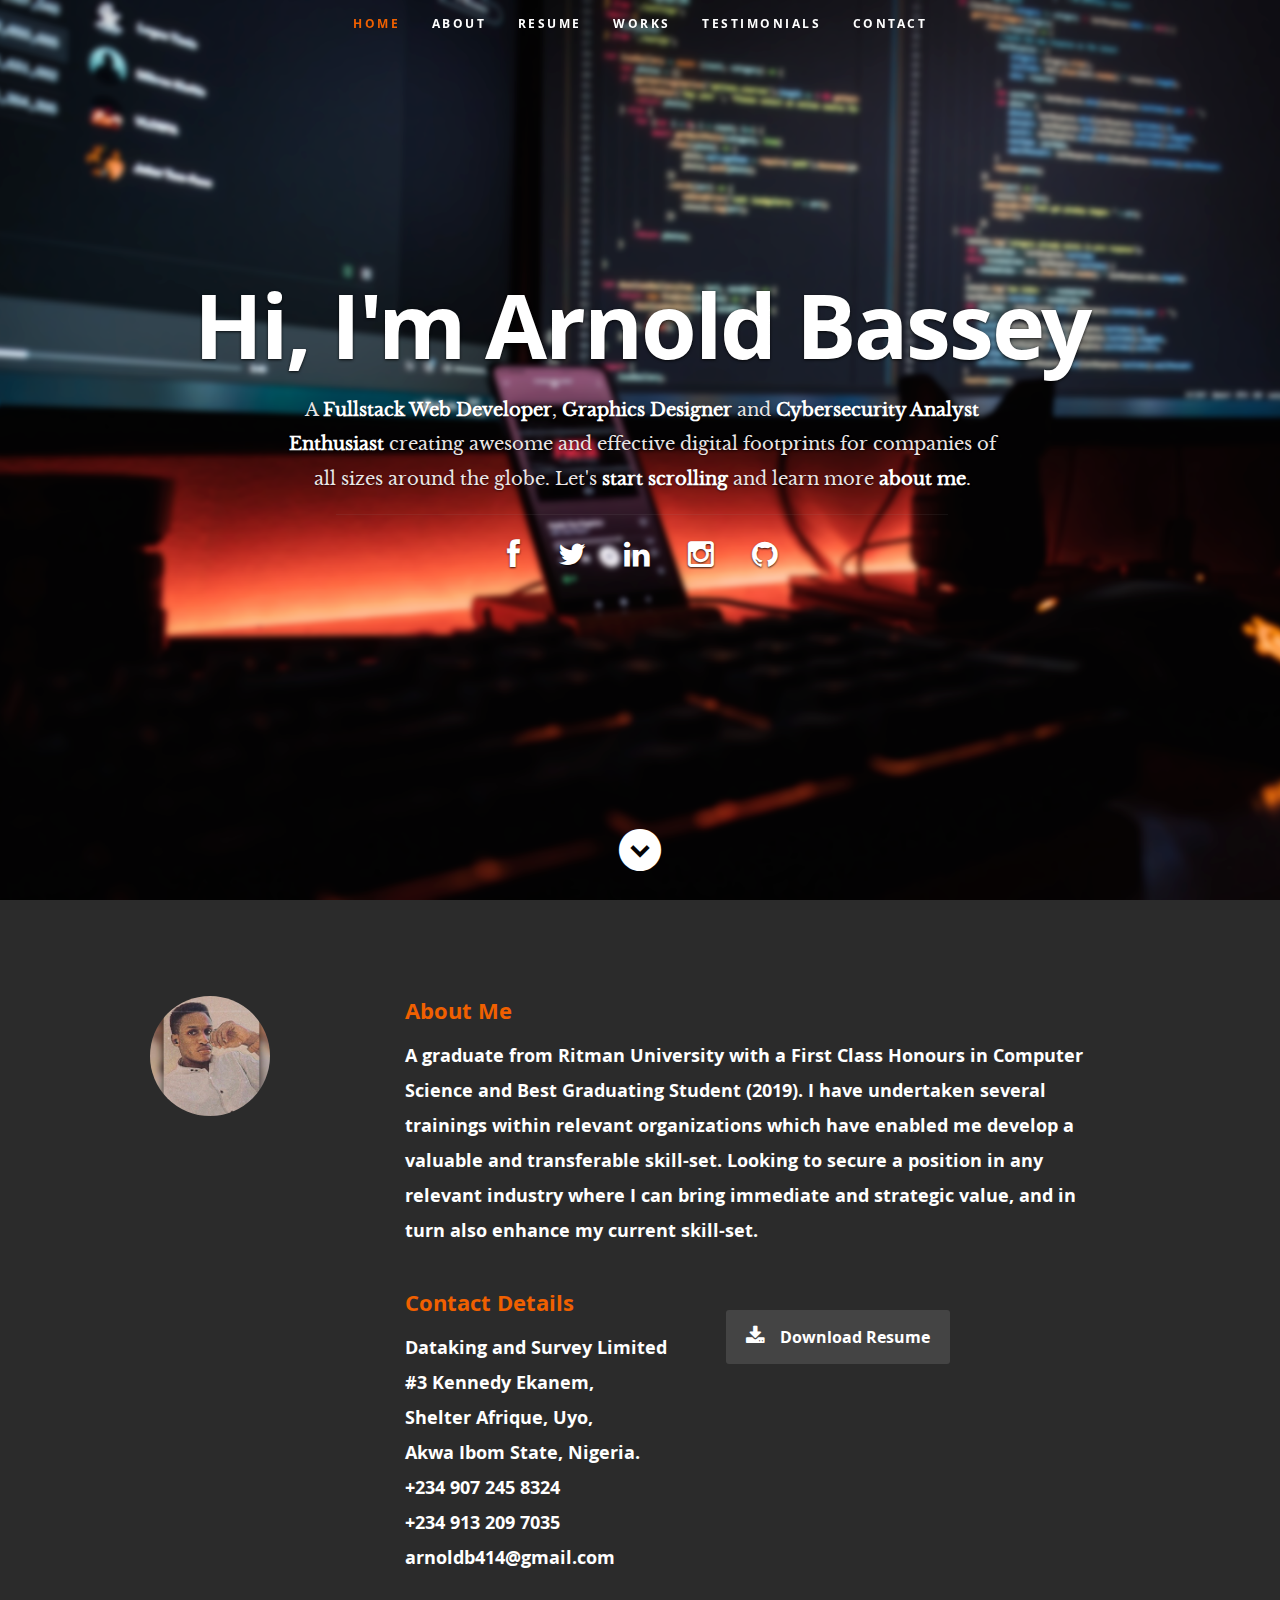
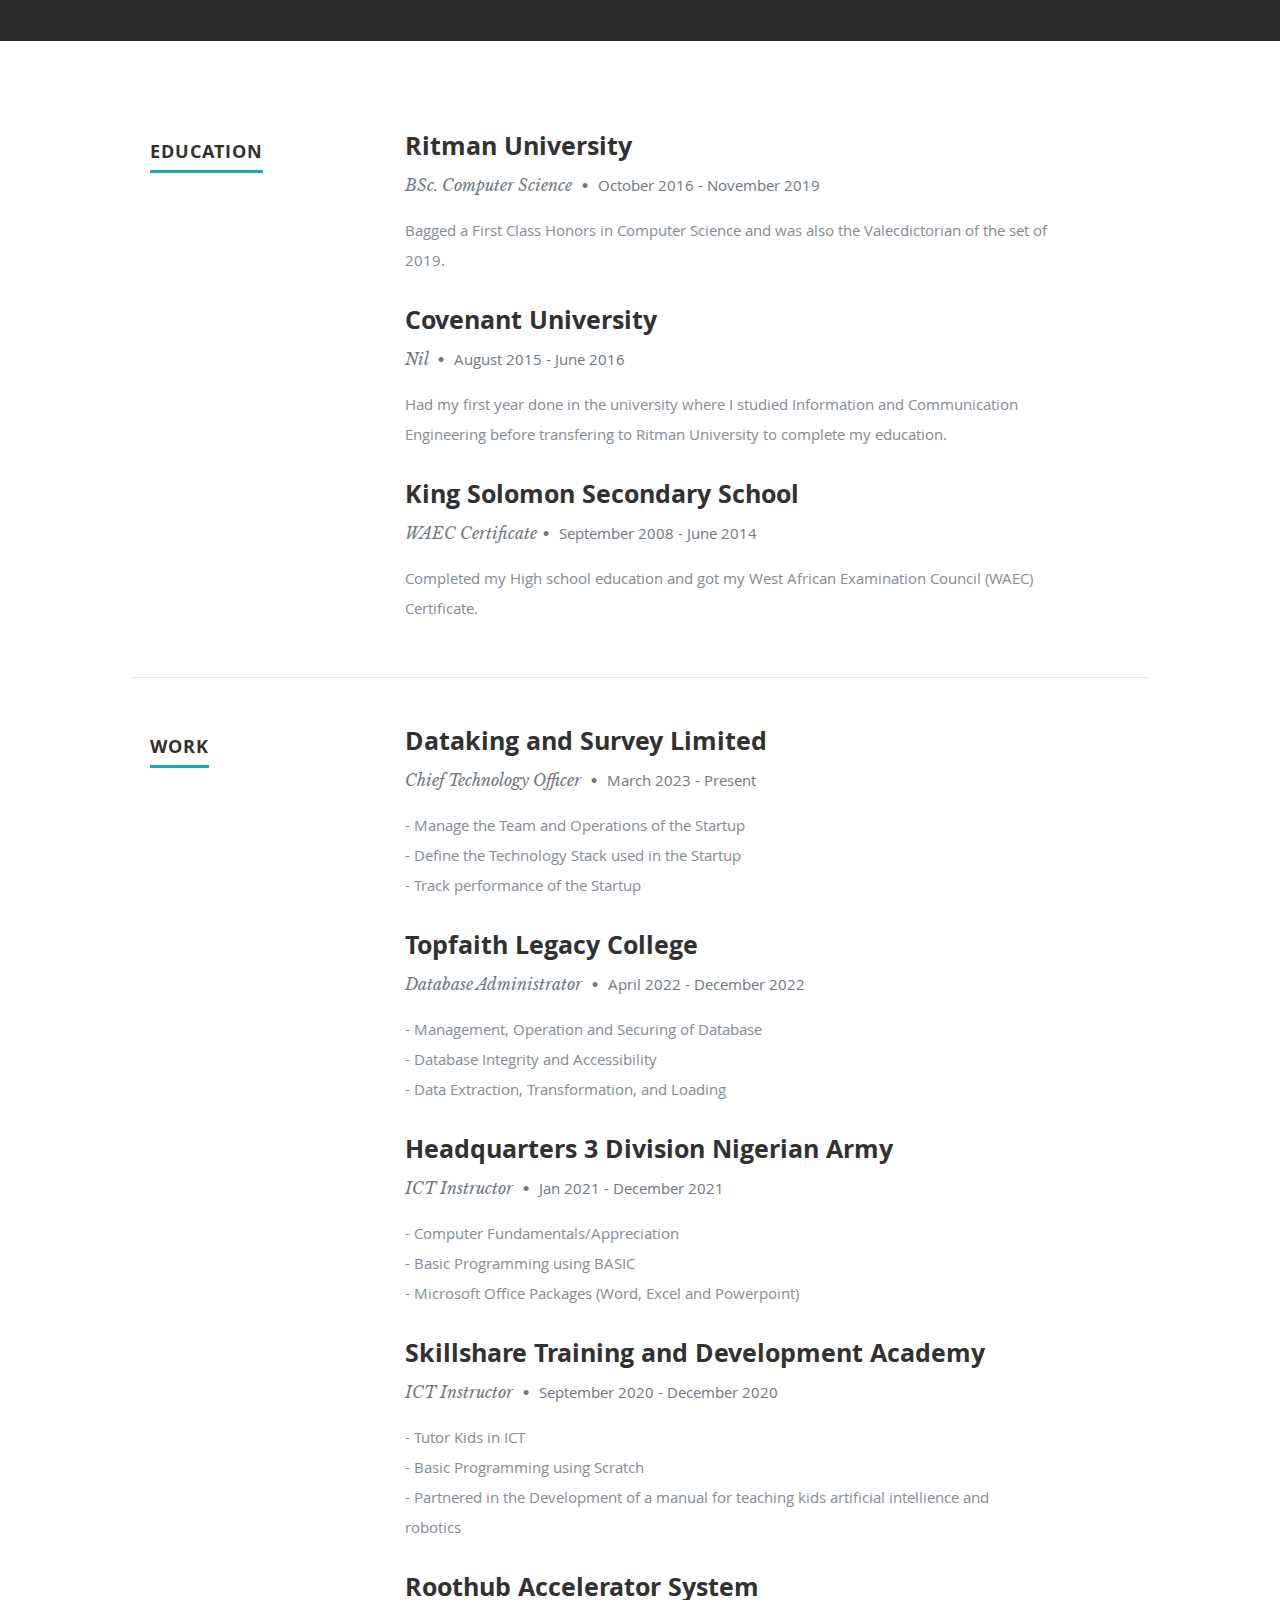
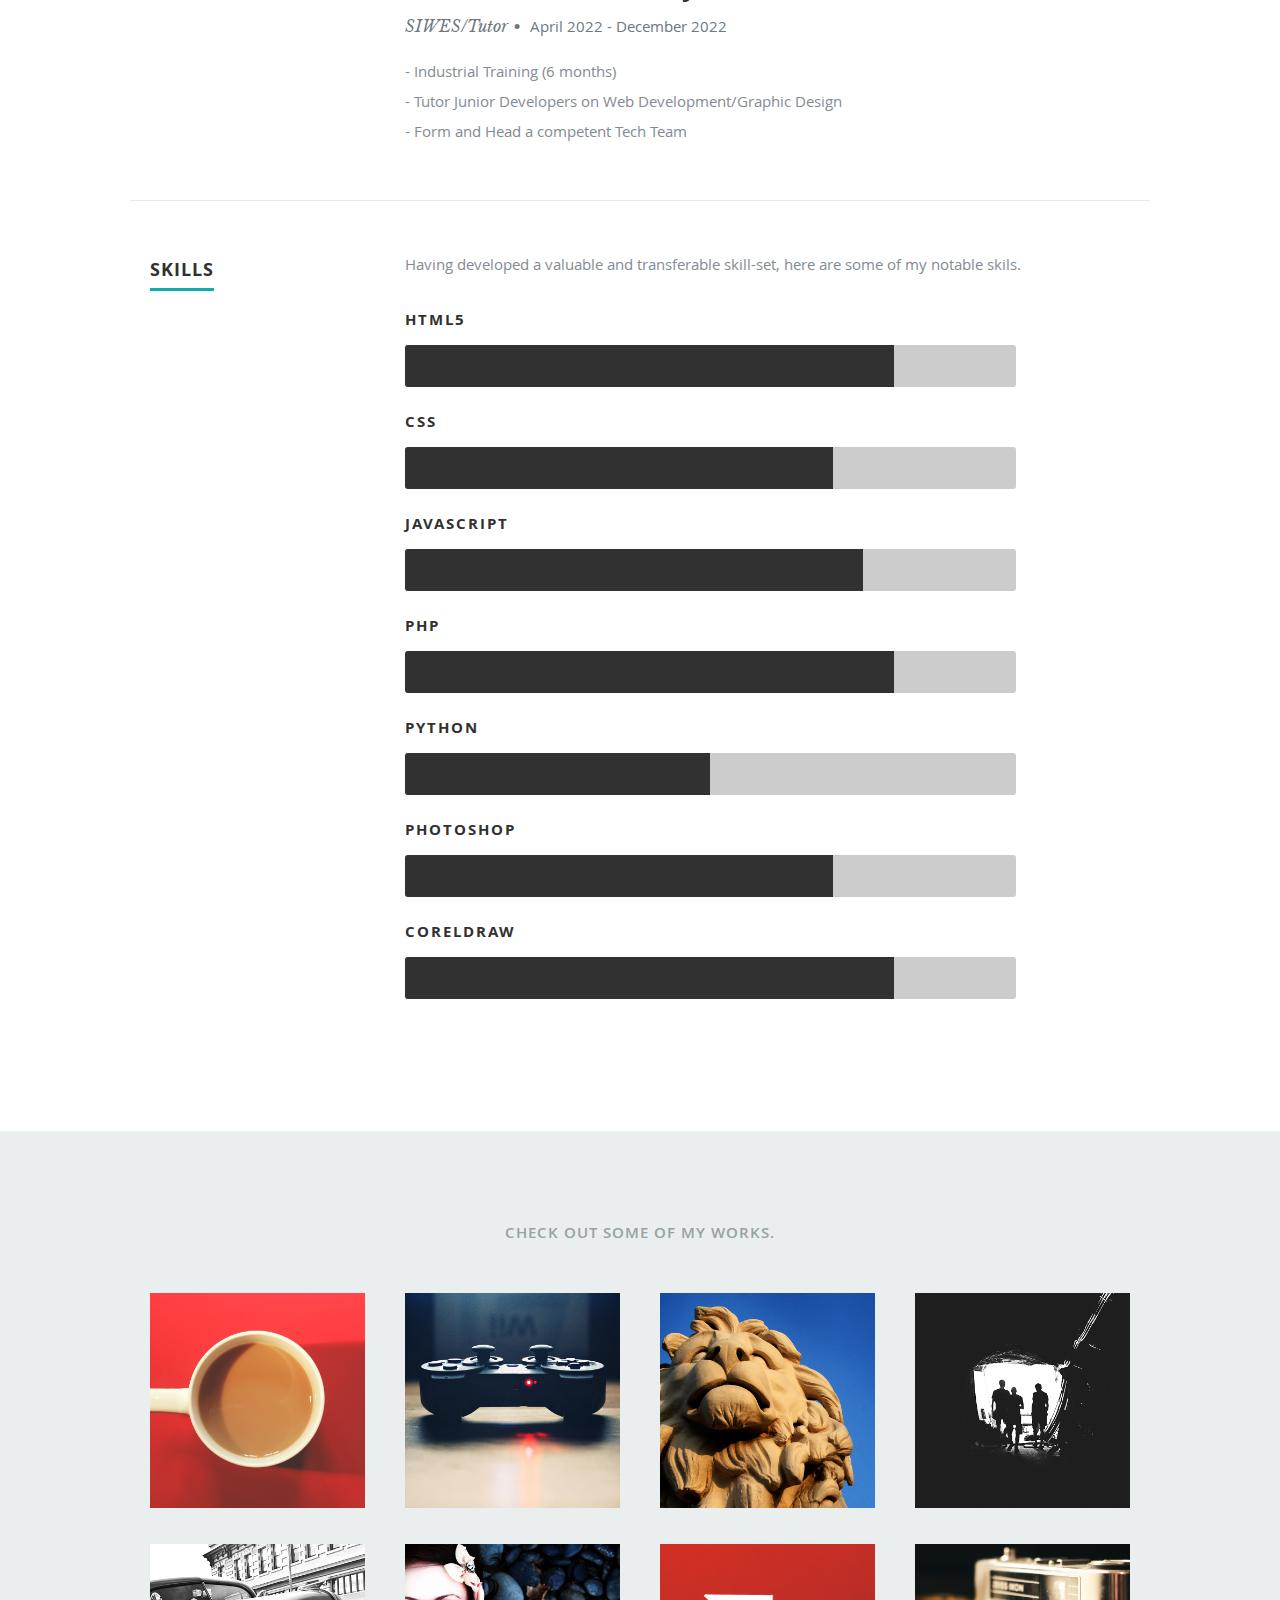
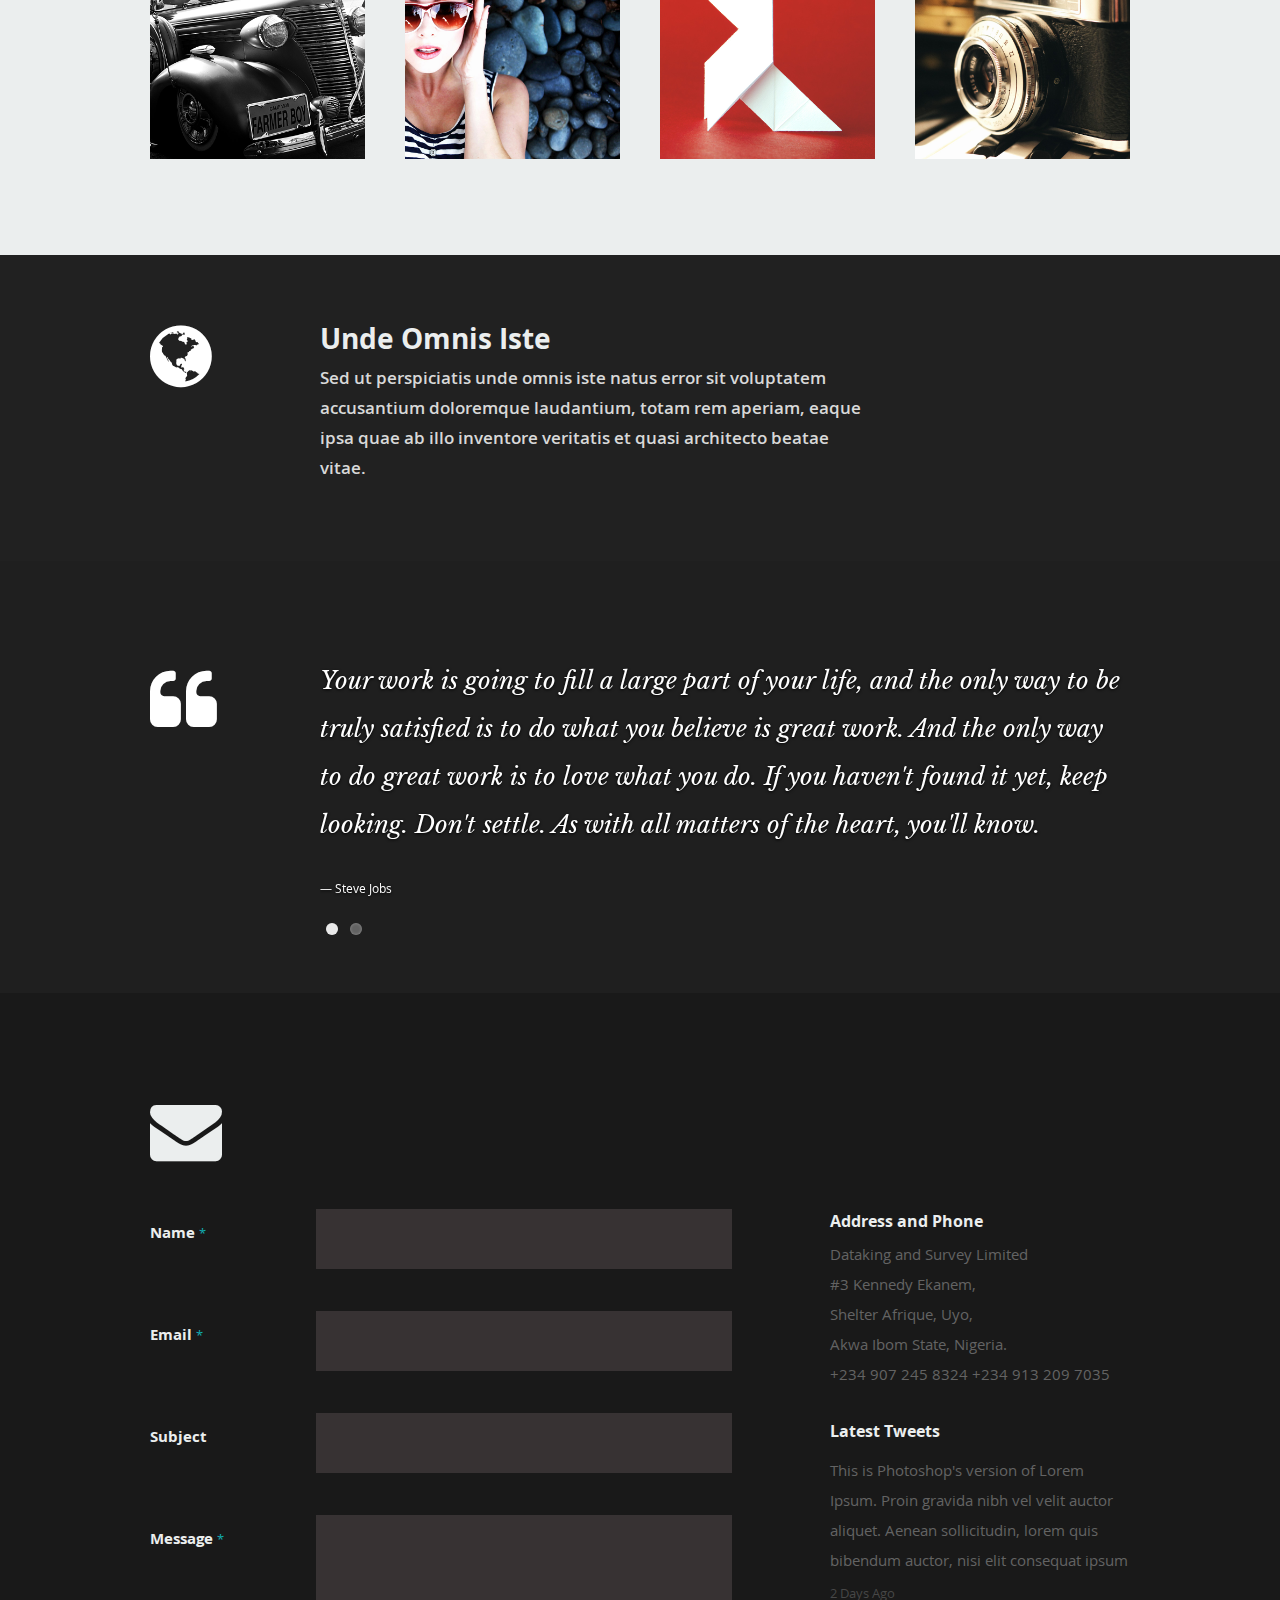
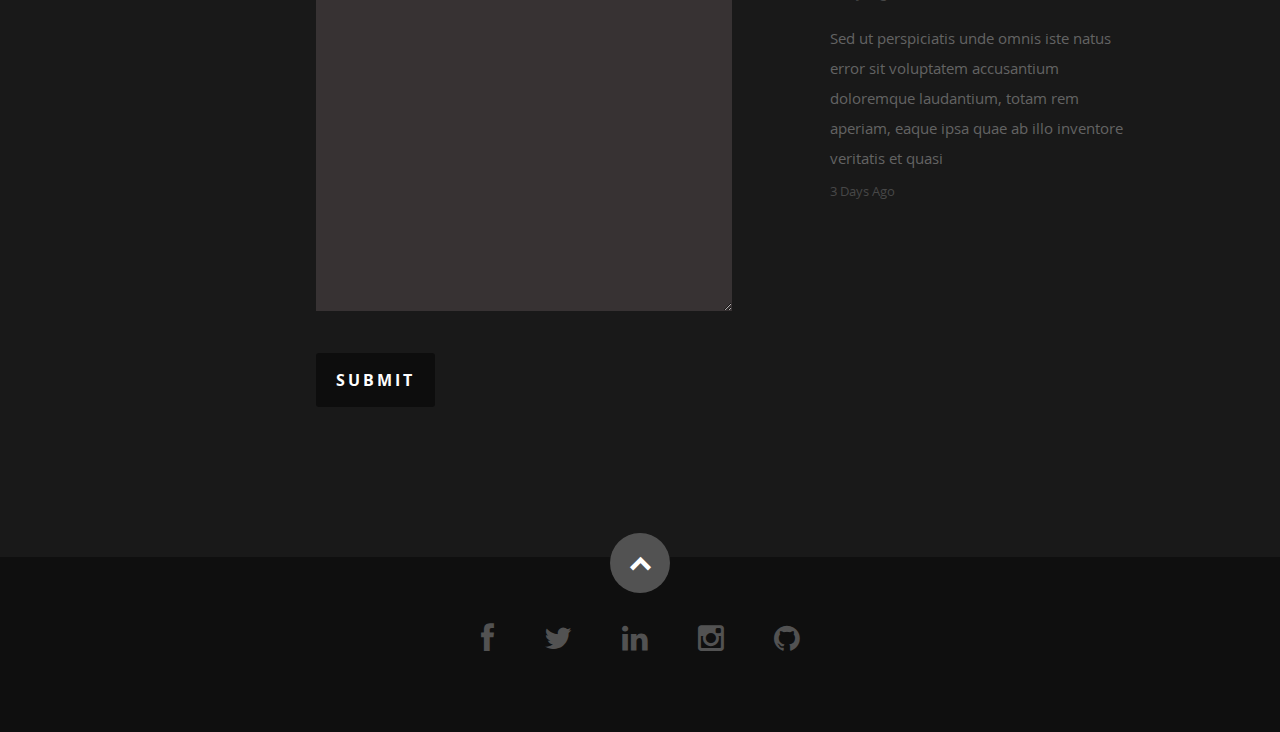
==== index.html @ c5c31f39 "Add files via upload" ====
<!DOCTYPE html>
<!--[if lt IE 8 ]><html class="no-js ie ie7" lang="en"> <![endif]-->
<!--[if IE 8 ]><html class="no-js ie ie8" lang="en"> <![endif]-->
<!--[if (gte IE 8)|!(IE)]><!--><html class="no-js" lang="en"> <!--<![endif]-->
<head>

   <!--- Basic Page Needs
   ================================================== -->
   <meta charset="utf-8">
	<title>Arnold Bassey</title>
	<meta name="description" content="">
	<meta name="author" content="">

   <!-- Mobile Specific Metas
   ================================================== -->
	<meta name="viewport" content="width=device-width, initial-scale=1, maximum-scale=1">

	<!-- CSS
    ================================================== -->
   <link rel="stylesheet" href="css/default.css">
	<link rel="stylesheet" href="css/layout.css">
   <link rel="stylesheet" href="css/media-queries.css">
   <link rel="stylesheet" href="css/magnific-popup.css">

   <!-- Script
   ================================================== -->
	<script src="js/modernizr.js"></script>

   <!-- Favicons
	================================================== -->
	<link rel="shortcut icon" href="favicon.png" >

</head>

<body>

   <!-- Header
   ================================================== -->
   <header id="home">

      <nav id="nav-wrap">

         <a class="mobile-btn" href="#nav-wrap" title="Show navigation">Show navigation</a>
	      <a class="mobile-btn" href="#" title="Hide navigation">Hide navigation</a>

         <ul id="nav" class="nav">
            <li class="current"><a class="smoothscroll" href="#home">Home</a></li>
            <li><a class="smoothscroll" href="#about">About</a></li>
	         <li><a class="smoothscroll" href="#resume">Resume</a></li>
            <li><a class="smoothscroll" href="#portfolio">Works</a></li>
            <li><a class="smoothscroll" href="#testimonials">Testimonials</a></li>
            <li><a class="smoothscroll" href="#contact">Contact</a></li>
         </ul> <!-- end #nav -->

      </nav> <!-- end #nav-wrap -->

      <div class="row banner">
         <div class="banner-text">
            <h1 class="responsive-headline">Hi, I'm Arnold Bassey</h1>
            <h2>A  <span> Fullstack Web Developer</span>, <span>Graphics Designer</span> and <span>Cybersecurity Analyst Enthusiast</span> creating awesome and
            effective digital footprints for companies of all sizes around the globe. Let's <a class="smoothscroll" href="#about">start scrolling</a>
            and learn more <a class="smoothscroll" href="#about">about me</a>.</h2>
            <hr />
            <ul class="social">
               <li><a href="https://www.facebook.com/arnoldbassey"><i class="fa fa-facebook"></i></a></li>
               <li><a href="https://www.twitter.com/arnoldbassey1"><i class="fa fa-twitter"></i></a></li>
               <li><a href="https://www.linkedin.com/in/arnold-bassey-2775b8252"><i class="fa fa-linkedin"></i></a></li>
               <li><a href="https://www.instagram.com/arnoldbassey"><i class="fa fa-instagram"></i></a></li>
               <li><a href="https://www.github.com/arnoldbassey"><i class="fa fa-github"></i></a></li>
            </ul>
         </div>
      </div>

      <p class="scrolldown">
         <a class="smoothscroll" href="#about"><i class="icon-down-circle"></i></a>
      </p>

   </header> <!-- Header End -->


   <!-- About Section
   ================================================== -->
   <section id="about">

      <div class="row">

         <div class="three columns">

            <img class="profile-pic"  src="images/me.jpg" alt="" />

         </div>

         <div class="nine columns main-col">

            <h2>About Me</h2>

            <h5>A graduate from Ritman University with a First Class Honours in Computer Science and Best Graduating Student (2019). 
               I have undertaken several trainings within relevant organizations which have enabled me develop a 
               valuable and transferable skill-set. Looking to secure a position in any relevant industry where 
               I can bring immediate and strategic value, and in turn also enhance my current skill-set.
            </h5>

            <div class="row">

               <div class="columns contact-details">

                  <h2 class="cd">Contact Details</h2>
                  <h5 class="address">
						   <span>Dataking and Survey Limited</span><br>
						   <span>#3 Kennedy Ekanem,<br>
                        Shelter Afrique, Uyo,<br>
                        Akwa Ibom State, Nigeria.
                     </span><br>
						   <span>+234 907 245 8324</span><br>
                     <span>+234 913 209 7035</span><br>
                     <span>arnoldb414@gmail.com</span>
					   </h5>

               </div>

               <div class="columns download">
                  <p>
                     <a href="inc/Bassey, Arnold Victor CV.docx" class="button"><i class="fa fa-download"></i>Download Resume</a>
                  </p>
               </div>

            </div> <!-- end row -->

         </div> <!-- end .main-col -->

      </div>

   </section> <!-- About Section End-->


   <!-- Resume Section
   ================================================== -->
   <section id="resume">

      <!-- Education
      ----------------------------------------------- -->
      <div class="row education">

         <div class="three columns header-col">
            <h1><span>Education</span></h1>
         </div>

         <div class="nine columns main-col">

            <div class="row item">

               <div class="twelve columns">

                  <h3>Ritman University</h3>
                  <p class="info">BSc. Computer Science <span>&bull;</span> <em class="date">October 2016 - November 2019</em></p>

                  <p>
                  Bagged a First Class Honors in Computer Science and was also the Valecdictorian of the set of 2019.
                  </p>

               </div>

            </div> <!-- item end -->

            <div class="row item">

               <div class="twelve columns">

                  <h3>Covenant University</h3>
                  <p class="info">Nil <span>&bull;</span> <em class="date">August 2015 - June 2016</em></p>

                  <p>
                  Had my first year done in the university where I studied Information and Communication Engineering before transfering to Ritman University to complete my education.
                  </p>

               </div>

            </div> <!-- item end -->

            <div class="row item">

               <div class="twelve columns">

                  <h3>King Solomon Secondary School</h3>
                  <p class="info">WAEC Certificate<span>&bull;</span> <em class="date">September 2008 - June 2014</em></p>

                  <p>
                  Completed my High school education and got my West African Examination Council (WAEC) Certificate.
                  </p>

               </div>

            </div> <!-- item end -->

         </div> <!-- main-col end -->

      </div> <!-- End Education -->


      <!-- Work
      ----------------------------------------------- -->
      <div class="row work">

         <div class="three columns header-col">
            <h1><span>Work</span></h1>
         </div>

         <div class="nine columns main-col">

            <div class="row item">

               <div class="twelve columns">

                  <h3>Dataking and Survey Limited</h3>
                  <p class="info">Chief Technology Officer <span>&bull;</span> <em class="date">March 2023 - Present</em></p>

                  <p>
                  - Manage the Team and Operations of the Startup <br>
                  - Define the Technology Stack used in the Startup <br>
                  - Track performance of the Startup 
                  </p>

               </div>

            </div> <!-- item end -->

            <div class="row item">

               <div class="twelve columns">

                  <h3>Topfaith Legacy College</h3>
                  <p class="info">Database Administrator <span>&bull;</span> <em class="date">April 2022 - December 2022</em></p>

                  <p>
                  - Management, Operation and Securing of Database <br>
                  - Database Integrity and Accessibility <br>
                  - Data Extraction, Transformation, and Loading
                  </p>

               </div>

            </div> <!-- item end -->

            <div class="row item">

               <div class="twelve columns">

                  <h3>Headquarters 3 Division Nigerian Army</h3>
                  <p class="info">ICT Instructor <span>&bull;</span> <em class="date">Jan 2021 - December 2021</em></p>

                  <p>
                  - Computer Fundamentals/Appreciation <br>
                  - Basic Programming using BASIC <br>
                  - Microsoft Office Packages (Word, Excel and Powerpoint)
                  </p>

               </div>

            </div> <!-- item end -->

            <div class="row item">

               <div class="twelve columns">

                  <h3>Skillshare Training and Development Academy </h3>
                  <p class="info">ICT Instructor <span>&bull;</span> <em class="date">September 2020 - December 2020</em></p>

                  <p>
                  - Tutor Kids in ICT <br>
                  - Basic Programming using Scratch  <br>
                  - Partnered in the Development of a manual for teaching kids artificial intellience and robotics
                  </p>

               </div>

            </div> <!-- item end -->

            <div class="row item">

               <div class="twelve columns">

                  <h3>Roothub Accelerator System</h3>
                  <p class="info">SIWES/Tutor<span>&bull;</span> <em class="date">April 2022 - December 2022</em></p>

                  <p>
                  - Industrial Training (6 months) <br>
                  - Tutor Junior Developers on Web Development/Graphic Design <br>
                  - Form and Head a competent Tech Team
                  </p>

               </div>

            </div> <!-- item end -->

         </div> <!-- main-col end -->

      </div> <!-- End Work -->


      <!-- Skills
      ----------------------------------------------- -->
      <div class="row skill">

         <div class="three columns header-col">
            <h1><span>Skills</span></h1>
         </div>

         <div class="nine columns main-col">

            <p>Having developed a valuable and transferable skill-set, here are some of my notable skils.
            </p>

				<div class="bars">

				   <ul class="skills">
                  <li><span class="bar-expand html5"></span><em>HTML5</em></li>
                  <li><span class="bar-expand css"></span><em>CSS</em></li>
                  <li><span class="bar-expand javascript"></span><em>Javascript</em></li>
                  <li><span class="bar-expand php"></span><em>PHP</em></li>
                  <li><span class="bar-expand python"></span><em>Python</em></li>
						<li><span class="bar-expand photoshop"></span><em>Photoshop</em></li>
                  <li><span class="bar-expand coreldraw"></span><em>Coreldraw</em></li>
					</ul>

				</div><!-- end skill-bars -->

			</div> <!-- main-col end -->

      </div> <!-- End skills -->

   </section> <!-- Resume Section End-->


   <!-- Portfolio Section
   ================================================== -->
   <section id="portfolio">

      <div class="row">

         <div class="twelve columns collapsed">

            <h1>Check Out Some of My Works.</h1>

            <!-- portfolio-wrapper -->
            <div id="portfolio-wrapper" class="bgrid-quarters s-bgrid-thirds cf">

          	   <div class="columns portfolio-item">
                  <div class="item-wrap">

                     <a href="#modal-01" title="">
                        <img alt="" src="images/portfolio/coffee.jpg">
                        <div class="overlay">
                           <div class="portfolio-item-meta">
          					      <h5>Coffee</h5>
                              <p>Illustrration</p>
          					   </div>
                        </div>
                        <div class="link-icon"><i class="icon-plus"></i></div>
                     </a>

                  </div>
          		</div> <!-- item end -->

               <div class="columns portfolio-item">
                  <div class="item-wrap">

                     <a href="#modal-02" title="">
                        <img alt="" src="images/portfolio/console.jpg">
                        <div class="overlay">
                           <div class="portfolio-item-meta">
          					      <h5>Console</h5>
                              <p>Web Development</p>
          					   </div>
                        </div>
                        <div class="link-icon"><i class="icon-plus"></i></div>
                     </a>

                  </div>
          		</div> <!-- item end -->

               <div class="columns portfolio-item">
                  <div class="item-wrap">

                     <a href="#modal-03" title="">
                        <img alt="" src="images/portfolio/judah.jpg">
                        <div class="overlay">
                           <div class="portfolio-item-meta">
          					      <h5>Judah</h5>
                              <p>Webdesign</p>
          					   </div>
                        </div>
                        <div class="link-icon"><i class="icon-plus"></i></div>
                     </a>

                  </div>
          		</div> <!-- item end -->

               <div class="columns portfolio-item">
                  <div class="item-wrap">

                     <a href="#modal-04" title="">
                        <img alt="" src="images/portfolio/into-the-light.jpg">
                        <div class="overlay">
                           <div class="portfolio-item-meta">
          					      <h5>Into The Light</h5>
                              <p>Photography</p>
          					   </div>
                        </div>
                        <div class="link-icon"><i class="icon-plus"></i></div>
                     </a>

                  </div>
          		</div> <!-- item end -->

               <div class="columns portfolio-item">
                  <div class="item-wrap">

                     <a href="#modal-05" title="">
                        <img alt="" src="images/portfolio/farmerboy.jpg">
                        <div class="overlay">
                           <div class="portfolio-item-meta">
          					      <h5>Farmer Boy</h5>
                              <p>Branding</p>
          					   </div>
                        </div>
                        <div class="link-icon"><i class="icon-plus"></i></div>
                     </a>

                  </div>
          		</div> <!-- item end -->

               <div class="columns portfolio-item">
                  <div class="item-wrap">

                     <a href="#modal-06" title="">
                        <img alt="" src="images/portfolio/girl.jpg">
                        <div class="overlay">
                           <div class="portfolio-item-meta">
          					      <h5>Girl</h5>
                              <p>Photography</p>
          					   </div>
                        </div>
                        <div class="link-icon"><i class="icon-plus"></i></div>
                     </a>

                  </div>
          		</div> <!-- item end -->

               <div class="columns portfolio-item">
                  <div class="item-wrap">

                     <a href="#modal-07" title="">
                        <img alt="" src="images/portfolio/origami.jpg">
                        <div class="overlay">
                           <div class="portfolio-item-meta">
          					      <h5>Origami</h5>
                              <p>Illustrration</p>
          					   </div>
                        </div>
                        <div class="link-icon"><i class="icon-plus"></i></div>
                     </a>

                  </div>
          		</div> <!-- item end -->

               <div class="columns portfolio-item">
                  <div class="item-wrap">

                     <a href="#modal-08" title="">
                        <img alt="" src="images/portfolio/retrocam.jpg">
                        <div class="overlay">
                           <div class="portfolio-item-meta">
          					      <h5>Retrocam</h5>
                              <p>Web Development</p>
          					   </div>
                        </div>
                        <div class="link-icon"><i class="icon-plus"></i></div>
                     </a>

                  </div>
          		</div>  <!-- item end -->

            </div> <!-- portfolio-wrapper end -->

         </div> <!-- twelve columns end -->


         <!-- Modal Popup
	      --------------------------------------------------------------- -->

         <div id="modal-01" class="popup-modal mfp-hide">

		      <img class="scale-with-grid" src="images/portfolio/modals/m-coffee.jpg" alt="" />

		      <div class="description-box">
			      <h4>Coffee Cup</h4>
			      <p>Proin gravida nibh vel velit auctor aliquet. Aenean sollicitudin, lorem quis bibendum auctor, nisi elit consequat ipsum, nec sagittis sem nibh id elit.</p>
               <span class="categories"><i class="fa fa-tag"></i>Branding, Webdesign</span>
		      </div>

            <div class="link-box">
               <a href="http://srikrishnacommunication.com/Giridesigns.html" target="_blank">Details</a>
		         <a class="popup-modal-dismiss">Close</a>
            </div>

	      </div><!-- modal-01 End -->

         <div id="modal-02" class="popup-modal mfp-hide">

		      <img class="scale-with-grid" src="images/portfolio/modals/m-console.jpg" alt="" />

		      <div class="description-box">
			      <h4>Console</h4>
			      <p>Proin gravida nibh vel velit auctor aliquet. Aenean sollicitudin, lorem quis bibendum auctor, nisi elit consequat ipsum, nec sagittis sem nibh id elit.</p>
               <span class="categories"><i class="fa fa-tag"></i>Branding, Web Development</span>
		      </div>

            <div class="link-box">
               <a href="http://srikrishnacommunication.com/Giridesigns.html" target="_blank">Details</a>
		         <a class="popup-modal-dismiss">Close</a>
            </div>

	      </div><!-- modal-02 End -->

         <div id="modal-03" class="popup-modal mfp-hide">

		      <img class="scale-with-grid" src="images/portfolio/modals/m-judah.jpg" alt="" />

		      <div class="description-box">
			      <h4>Judah</h4>
			      <p>Proin gravida nibh vel velit auctor aliquet. Aenean sollicitudin, lorem quis bibendum auctor, nisi elit consequat ipsum, nec sagittis sem nibh id elit.</p>
               <span class="categories"><i class="fa fa-tag"></i>Branding</span>
		      </div>

            <div class="link-box">
               <a href="http://srikrishnacommunication.com/Giridesigns.html" target="_blank">Details</a>
		         <a class="popup-modal-dismiss">Close</a>
            </div>

	      </div><!-- modal-03 End -->

         <div id="modal-04" class="popup-modal mfp-hide">

		      <img class="scale-with-grid" src="images/portfolio/modals/m-intothelight.jpg" alt="" />

		      <div class="description-box">
			      <h4>Into the Light</h4>
			      <p>Proin gravida nibh vel velit auctor aliquet. Aenean sollicitudin, lorem quis bibendum auctor, nisi elit consequat ipsum, nec sagittis sem nibh id elit.</p>
               <span class="categories"><i class="fa fa-tag"></i>Photography</span>
		      </div>

            <div class="link-box">
               <a href="http://srikrishnacommunication.com/Giridesigns.html" target="_blank">Details</a>
		         <a class="popup-modal-dismiss">Close</a>
            </div>

	      </div><!-- modal-04 End -->

         <div id="modal-05" class="popup-modal mfp-hide">

		      <img class="scale-with-grid" src="images/portfolio/modals/m-farmerboy.jpg" alt="" />

		      <div class="description-box">
			      <h4>Farmer Boy</h4>
			      <p>Proin gravida nibh vel velit auctor aliquet. Aenean sollicitudin, lorem quis bibendum auctor, nisi elit consequat ipsum, nec sagittis sem nibh id elit.</p>
               <span class="categories"><i class="fa fa-tag"></i>Branding, Webdesign</span>
		      </div>

            <div class="link-box">
               <a href="http://srikrishnacommunication.com/Giridesigns.html" target="_blank">Details</a>
		         <a class="popup-modal-dismiss">Close</a>
            </div>

	      </div><!-- modal-05 End -->

         <div id="modal-06" class="popup-modal mfp-hide">

		      <img class="scale-with-grid" src="images/portfolio/modals/m-girl.jpg" alt="" />

		      <div class="description-box">
			      <h4>Girl</h4>
			      <p>Proin gravida nibh vel velit auctor aliquet. Aenean sollicitudin, lorem quis bibendum auctor, nisi elit consequat ipsum, nec sagittis sem nibh id elit.</p>
               <span class="categories"><i class="fa fa-tag"></i>Photography</span>
		      </div>

            <div class="link-box">
               <a href="http://srikrishnacommunication.com/Giridesigns.html" target="_blank">Details</a>
		         <a class="popup-modal-dismiss">Close</a>
            </div>

	      </div><!-- modal-06 End -->

         <div id="modal-07" class="popup-modal mfp-hide">

		      <img class="scale-with-grid" src="images/portfolio/modals/m-origami.jpg" alt="" />

		      <div class="description-box">
			      <h4>Origami</h4>
			      <p>Proin gravida nibh vel velit auctor aliquet. Aenean sollicitudin, lorem quis bibendum auctor, nisi elit consequat ipsum, nec sagittis sem nibh id elit.</p>
               <span class="categories"><i class="fa fa-tag"></i>Branding, Illustration</span>
		      </div>

            <div class="link-box">
               <a href="http://srikrishnacommunication.com/Giridesigns.html" target="_blank">Details</a>
		         <a class="popup-modal-dismiss">Close</a>
            </div>

	      </div><!-- modal-07 End -->

         <div id="modal-08" class="popup-modal mfp-hide">

		      <img class="scale-with-grid" src="images/portfolio/modals/m-retrocam.jpg" alt="" />

		      <div class="description-box">
			      <h4>Retrocam</h4>
			      <p>Proin gravida nibh vel velit auctor aliquet. Aenean sollicitudin, lorem quis bibendum auctor, nisi elit consequat ipsum, nec sagittis sem nibh id elit.</p>
               <span class="categories"><i class="fa fa-tag"></i>Webdesign, Photography</span>
		      </div>

            <div class="link-box">
               <a href="http://srikrishnacommunication.com/Giridesigns.html" target="_blank">Details</a>
		         <a class="popup-modal-dismiss">Close</a>
            </div>

	      </div><!-- modal-01 End -->


      </div> <!-- row End -->

   </section> <!-- Portfolio Section End-->


   <!-- Call-To-Action Section
   ================================================== -->
   <section id="call-to-action">

      <div class="row">

         <div class="two columns header-col">

            <h1><span>Get Hosting.</span></h1>

         </div>

         <div class="seven columns">

            <h2><span class="lead">Unde Omnis Iste</span></h2>
            <p><span class="lead">Sed ut perspiciatis unde omnis iste natus error sit voluptatem accusantium doloremque laudantium, totam rem aperiam,
            eaque ipsa quae ab illo inventore veritatis et quasi architecto beatae vitae. </span></p>

         </div>

         <div class="three columns action">



         </div>

      </div>

   </section> <!-- Call-To-Action Section End-->


   <!-- Testimonials Section
   ================================================== -->
   <section id="testimonials">

      <div class="text-container">

         <div class="row">

            <div class="two columns header-col">

               <h1><span>Client Testimonials</span></h1>

            </div>

            <div class="ten columns flex-container">

               <div class="flexslider">

                  <ul class="slides">

                     <li>
                        <blockquote>
                           <p>Your work is going to fill a large part of your life, and the only way to be truly satisfied is
                           to do what you believe is great work. And the only way to do great work is to love what you do.
                           If you haven't found it yet, keep looking. Don't settle. As with all matters of the heart, you'll know.
                           </p>
                           <cite>Steve Jobs</cite>
                        </blockquote>
                     </li> <!-- slide ends -->

                     <li>
                        <blockquote>
                           <p>This is Photoshop's version  of Lorem Ipsum. Proin gravida nibh vel velit auctor aliquet.
                           Aenean sollicitudin, lorem quis bibendum auctor, nisi elit consequat ipsum, nec sagittis sem
                           nibh id elit. Duis sed odio sit amet nibh vulputate cursus a sit amet mauris.
                           </p>
                           <cite>Mr. Adobe</cite>
                        </blockquote>
                     </li> <!-- slide ends -->

                  </ul>

               </div> <!-- div.flexslider ends -->

            </div> <!-- div.flex-container ends -->

         </div> <!-- row ends -->

       </div>  <!-- text-container ends -->

   </section> <!-- Testimonials Section End-->


   <!-- Contact Section
   ================================================== -->
   <section id="contact">

         <div class="row section-head">

            <div class="two columns header-col">

               <h1><span>Get In Touch.</span></h1>

            </div>

            <!-- <div class="ten columns">

                  <p class="lead">Sed ut perspiciatis unde omnis iste natus error sit voluptatem accusantium doloremque laudantium, totam rem aperiam,eaque ipsa quae ab illo inventore veritatis et quasi architecto beatae vitae dicta sunt explicabo. Nemo enim ipsam voluptatem quia voluptas sit aspernatur aut odit aut fugit.
                  </p>

            </div> -->

         </div>

         <div class="row">

            <div class="eight columns">

               <!-- form -->
               <form action="" method="post" id="contactForm" name="contactForm">
					<fieldset>

                  <div>
						   <label for="contactName">Name <span class="required">*</span></label>
						   <input type="text" value="" size="35" id="contactName" name="contactName">
                  </div>

                  <div>
						   <label for="contactEmail">Email <span class="required">*</span></label>
						   <input type="text" value="" size="35" id="contactEmail" name="contactEmail">
                  </div>

                  <div>
						   <label for="contactSubject">Subject</label>
						   <input type="text" value="" size="35" id="contactSubject" name="contactSubject">
                  </div>

                  <div>
                     <label for="contactMessage">Message <span class="required">*</span></label>
                     <textarea cols="50" rows="15" id="contactMessage" name="contactMessage"></textarea>
                  </div>

                  <div>
                     <button class="submit">Submit</button>
                     <span id="image-loader">
                        <img alt="" src="images/loader.gif">
                     </span>
                  </div>

					</fieldset>
				   </form> <!-- Form End -->

               <!-- contact-warning -->
               <div id="message-warning"> Error boy</div>
               <!-- contact-success -->
				   <div id="message-success">
                  <i class="fa fa-check"></i>Your message was sent, thank you!<br>
				   </div>

            </div>


            <aside class="four columns footer-widgets">

               <div class="widget widget_contact">

					   <h4>Address and Phone</h4>
					   <p class="address">
						   Dataking and Survey Limited<br>
						   #3 Kennedy Ekanem, <br>
                     Shelter Afrique, Uyo, <br>
						   Akwa Ibom State, Nigeria.<br>
						   <span>+234 907 245 8324</span>
                     <span>+234 913 209 7035</span>
					   </p>

				   </div>

               <div class="widget widget_tweets">

                  <h4 class="widget-title">Latest Tweets</h4>

                  <ul id="twitter">
                     <li>
                        <span>
                        This is Photoshop's version  of Lorem Ipsum. Proin gravida nibh vel velit auctor aliquet.
                        Aenean sollicitudin, lorem quis bibendum auctor, nisi elit consequat ipsum
                        </span>
                        <b><a href="#">2 Days Ago</a></b>
                     </li>
                     <li>
                        <span>
                        Sed ut perspiciatis unde omnis iste natus error sit voluptatem accusantium doloremque laudantium, totam rem aperiam,
                        eaque ipsa quae ab illo inventore veritatis et quasi
                        </span>
                        <b><a href="#">3 Days Ago</a></b>
                     </li>
                  </ul>

		         </div>

            </aside>

      </div>

   </section> <!-- Contact Section End-->


   <!-- footer
   ================================================== -->
   <footer>

      <div class="row">

         <div class="twelve columns">

            <ul class="social-links">
               <li><a href="https://www.facebook.com/arnoldbassey"><i class="fa fa-facebook"></i></a></li>
               <li><a href="https://www.twitter.com/arnoldbassey1"><i class="fa fa-twitter"></i></a></li>
               <li><a href="https://www.linkedin.com/in/arnold-bassey-2775b8252"><i class="fa fa-linkedin"></i></a></li>
               <li><a href="https://www.instagram.com/arnoldbassey"><i class="fa fa-instagram"></i></a></li>
               <li><a href="https://www.github.com/arnoldbassey"><i class="fa fa-github"></i></a></li>
            </ul>

         </div>

         <div id="go-top"><a class="smoothscroll" title="Back to Top" href="#home"><i class="icon-up-open"></i></a></div>

      </div>

   </footer> <!-- Footer End-->

   <!-- Java Script
   ================================================== -->
   <script src="http://ajax.googleapis.com/ajax/libs/jquery/1.10.2/jquery.min.js"></script>
   <script>window.jQuery || document.write('<script src="js/jquery-1.10.2.min.js"><\/script>')</script>
   <script type="text/javascript" src="js/jquery-migrate-1.2.1.min.js"></script>

   <script src="js/jquery.flexslider.js"></script>
   <script src="js/waypoints.js"></script>
   <script src="js/jquery.fittext.js"></script>
   <script src="js/magnific-popup.js"></script>
   <script src="js/init.js"></script>

</body>

</html>
---- css/default.css ----
/*
=====================================================================
*   Ceevee v1.0 Default Stylesheet
*   url: styleshout.com
*   03-17-2014
=====================================================================

TOC:
a. Webfonts and Icon fonts
b. Reset
c. Default Styles
   1. Basic
   2. Typography
   3. Links
   4. Images
   5. Buttons
   6. Forms
d. Grid
e. Others
   1. Clearing
   2. Misc

=====================================================================  */

/* ------------------------------------------------------------------ */
/* a. Webfonts and Icon fonts
 ------------------------------------------------------------------ */

@import url("fonts.css");
@import url("fontello/css/fontello.css");
@import url("font-awesome/css/font-awesome.min.css");

/* ------------------------------------------------------------------
/* b. Reset
      Adapted from:
      Normalize.css - https://github.com/necolas/normalize.css/
      HTML5 Doctor Reset - html5doctor.com/html-5-reset-stylesheet/
/* ------------------------------------------------------------------ */

html, body, div, span, object, iframe,
h1, h2, h3, h4, h5, h6, p, blockquote, pre,
abbr, address, cite, code,
del, dfn, em, img, ins, kbd, q, samp,
small, strong, sub, sup, var,
b, i,
dl, dt, dd, ol, ul, li,
fieldset, form, label, legend,
table, caption, tbody, tfoot, thead, tr, th, td,
article, aside, canvas, details, figcaption, figure,
footer, header, hgroup, menu, nav, section, summary,
time, mark, audio, video {
   margin: 0;
   padding: 0;
   border: 0;
   outline: 0;
   font-size: 100%;
   vertical-align: baseline;
   background: transparent;
}

article,aside,details,figcaption,figure,
footer,header,hgroup,menu,nav,section {
   display: block;
}

audio,
canvas,
video {
   display: inline-block;
}

audio:not([controls]) {
   display: none;
   height: 0;
}

[hidden] { display: none; }

code, kbd, pre, samp {
   font-family: monospace, serif;
   font-size: 1em;
}

pre {
   white-space: pre;
   white-space: pre-wrap;
   word-wrap: break-word;
}

blockquote, q { quotes: &#8220 &#8220; }

blockquote:before, blockquote:after,
q:before, q:after {
   content: '';
   content: none;
}

ins {
   background-color: #ff9;
   color: #000;
   text-decoration: none;
}

mark {
   background-color: #A7F4F6;
   color: #555;
}

del { text-decoration: line-through; }

abbr[title], dfn[title] {
   border-bottom: 1px dotted;
   cursor: help;
}

table {
   border-collapse: collapse;
   border-spacing: 0;
}


/* ------------------------------------------------------------------ */
/* c. Default and Basic Styles
      Adapted from:
      Skeleton CSS Framework - http://www.getskeleton.com/
      Typeplate Typographic Starter Kit - http://typeplate.com/
/* ------------------------------------------------------------------ */

/*  1. Basic  ------------------------------------------------------- */

*,
*:before,
*:after {
   -moz-box-sizing: border-box;
   -webkit-box-sizing: border-box;
   box-sizing: border-box;
}

html {
   font-size: 62.5%;
   -webkit-font-smoothing: antialiased;
}

body {
   background: #fff;
   font-family: 'opensans-regular', sans-serif;
   font-weight: normal;
   font-size: 15px;
   line-height: 30px;
	color: #838C95;

   -webkit-font-smoothing: antialiased; /* Fix for webkit rendering */
	-webkit-text-size-adjust: 100%;
}

/*  2. Typography
       Vertical rhythm with leading derived from 6
--------------------------------------------------------------------- */

h1, h2, h3, h4, h5, h6 {
   color: #313131;
	font-family: 'opensans-bold', sans-serif;
   font-weight: normal;
}
h1 a, h2 a, h3 a, h4 a, h5 a, h6 a { font-weight: inherit; }
h1 { font-size: 38px; line-height: 42px; margin-bottom: 12px; letter-spacing: -1px; }
h2 { font-size: 28px; line-height: 36px; margin-bottom: 6px; }
h3 { font-size: 22px; line-height: 30px; margin-bottom: 12px; }
h4 { font-size: 20px; line-height: 30px; margin-bottom: 6px; }
h5 { font-size: 18px; line-height: 30px; }
h6 { font-size: 14px; line-height: 30px; }
.subheader { }

p { margin: 0 0 30px 0; }
p img { margin: 0; }
p.lead {
   font: 19px/36px 'opensans-light', sans-serif;
   margin-bottom: 18px;
}

/* for 'em' and 'strong' tags, font-size and line-height should be same with
the body tag due to rendering problems in some browsers */
em { font: 15px/30px 'opensans-italic', sans-serif; }
strong, b { font: 15px/30px 'opensans-bold', sans-serif; }
small { font-size: 11px; line-height: inherit; }

/*	Blockquotes */
blockquote {
   margin: 30px 0px;
   padding-left: 40px;
   position: relative;
}
blockquote:before {
   content: "\201C";
   opacity: 0.45;
   font-size: 80px;
   line-height: 0px;
   margin: 0;
   font-family: arial, sans-serif;

   position: absolute;
   top:  30px;
	left: 0;
}
blockquote p {
   font-family: 'librebaskerville-italic', serif;
   padding: 0;
   font-size: 18px;
   line-height: 36px;
}
blockquote cite {
   display: block;
   font-size: 12px;
   font-style: normal;
   line-height: 18px;
}
blockquote cite:before { content: "\2014 \0020"; }
blockquote cite a,
blockquote cite a:visited { color: #8B9798; border: none }

/* ---------------------------------------------------------------------
/*  Pull Quotes Markup
/*
    <aside class="pull-quote">
		<blockquote>
			<p></p>
		</blockquote>
	 </aside>
/*
/* --------------------------------------------------------------------- */
.pull-quote {
   position: relative;
	padding: 18px 30px 18px 0px;
}
.pull-quote:before,
.pull-quote:after {
	height: 1em;
	opacity: 0.45;
	position: absolute;
	font-size: 80px;
   font-family: Arial, Sans-Serif;
}
.pull-quote:before {
	content: "\201C";
	top:  33px;
	left: 0;
}
.pull-quote:after {
	content: '\201D';
	bottom: -33px;
	right: 0;
}
.pull-quote blockquote {
   margin: 0;
}
.pull-quote blockquote:before {
   content: none;
}

/* Abbreviations */
abbr {
   font-family: 'opensans-bold', sans-serif;
	font-variant: small-caps;
	text-transform: lowercase;
   letter-spacing: .5px;
	color: gray;
}
abbr:hover { cursor: help; }

/* drop cap */
.drop-cap:first-letter {
	float: left;
	margin: 0;
	padding: 14px 6px 0 0;
	font-size: 84px;
	font-family: /* Copperplate */ 'opensans-bold', sans-serif;
   line-height: 60px;
	text-indent: 0;
	background: transparent;
	color: inherit;
}

hr { border: solid #E3E3E3; border-width: 1px 0 0; clear: both; margin: 11px 0 30px; height: 0; }


/*  3. Links  ------------------------------------------------------- */

a, a:visited {
   text-decoration: none;
   outline: 0;
   color: #11ABB0;

   -webkit-transition: color .3s ease-in-out;
   -moz-transition: color .3s ease-in-out;
   -o-transition: color .3s ease-in-out;
   transition: color .3s ease-in-out;
}
a:hover, a:focus { color: #313131; }
p a, p a:visited { line-height: inherit; }


/*  4. List  --------------------------------------------------------- */

ul, ol { margin-bottom: 24px; margin-top: 12px; }
ul { list-style: none outside; }
ol { list-style: decimal; }
ol, ul.square, ul.circle, ul.disc { margin-left: 30px; }
ul.square { list-style: square outside; }
ul.circle { list-style: circle outside; }
ul.disc { list-style: disc outside; }
ul ul, ul ol,
ol ol, ol ul { margin: 6px 0 6px 30px; }
ul ul li, ul ol li,
ol ol li, ol ul li { margin-bottom: 6px; }
li { line-height: 18px; margin-bottom: 12px; }
ul.large li { }
li p { }

/* ---------------------------------------------------------------------
/*  Stats Tab Markup

    <ul class="stats-tabs">
		<li><a href="#">[value]<b>[name]</b></a></li>
	 </ul>

    Extend this object into your markup.
/*
/* --------------------------------------------------------------------- */
.stats-tabs {
   padding: 0;
   margin: 24px 0;
}
.stats-tabs li {
	display: inline-block;
	margin: 0 10px 18px 0;
	padding: 0 10px 0 0;
	border-right: 1px solid #ccc;
}
.stats-tabs li:last-child {
	margin: 0;
	padding: 0;
	border: none;
}
.stats-tabs li a {
	display: inline-block;
	font-size: 22px;
	font-family: 'opensans-bold', sans-serif;
   border: none;
   color: #313131;
}
.stats-tabs li a:hover {
   color:#11ABB0;
}
.stats-tabs li a b {
	display: block;
	margin: 6px 0 0 0;
	font-size: 13px;
	font-family: 'opensans-regular', sans-serif;
   color: #8B9798;
}

/* definition list */
dl { margin: 12px 0; }
dt { margin: 0; color:#11ABB0; }
dd { margin: 0 0 0 20px; }

/* Lining Definition Style Markup */
.lining dt,
.lining dd {
	display: inline;
	margin: 0;
}
.lining dt + dt:before,
.lining dd + dt:before {
	content: "\A";
	white-space: pre;
}
.lining dd + dd:before {
	content: ", ";
}
.lining dd:before {
	content: ": ";
	margin-left: -0.2em;
}

/* Dictionary Definition Style Markup */
.dictionary-style dt {
	display: inline;
	counter-reset: definitions;
}
.dictionary-style dt + dt:before {
	content: ", ";
	margin-left: -0.2em;
}
.dictionary-style dd {
	display: block;
	counter-increment: definitions;
}
.dictionary-style dd:before {
	content: counter(definitions, decimal) ". ";
}

/* Pagination */
.pagination {
   margin: 36px auto;
   text-align: center;
}
.pagination ul li {
   display: inline-block;
   margin: 0;
   padding: 0;
}
.pagination .page-numbers {
   font: 15px/18px 'opensans-bold', sans-serif;
   display: inline-block;
   padding: 6px 10px;
   margin-right: 3px;
   margin-bottom: 6px;
	color: #6E757C;
	background-color: #E6E8EB;

	-webkit-transition: all 200ms ease-in-out;
	-moz-transition: all 200ms ease-in-out;
	-o-transition: all 200ms ease-in-out;
	-ms-transition: all 200ms ease-in-out;
	transition: all 200ms ease-in-out;

   -moz-border-radius: 3px;
   -webkit-border-radius: 3px;
   -khtml-border-radius: 3px;
	border-radius: 3px;
}
.pagination .page-numbers:hover {
   background: #838A91;
   color: #fff;
}
.pagination .current,
.pagination .current:hover {
   background-color: #11ABB0;
   color: #fff;
}
.pagination .inactive,
.pagination .inactive:hover {
   background-color: #E6E8EB;
	color: #A9ADB2;
}
.pagination .prev, .pagination .next {}

/*  5. Images  --------------------------------------------------------- */

img {
   max-width: 100%;
   height: auto;
}
img.pull-right { margin: 12px 0px 0px 18px; }
img.pull-left { margin: 12px 18px 0px 0px; }

/*  6. Buttons  --------------------------------------------------------- */

.button,
.button:visited,
button,
input[type="submit"],
input[type="reset"],
input[type="button"] {
   font: 16px/30px 'opensans-bold', sans-serif;
   background: #11ABB0;
   display: inline-block;
	text-decoration: none;
   letter-spacing: 0;
   color: #fff;
	padding: 12px 20px;
	margin-bottom: 18px;
   border: none;
   cursor: pointer;
   height: auto;

   -webkit-transition: all .2s ease-in-out;
	-moz-transition: all .2s ease-in-out;
	-o-transition: all .2s ease-in-out;
	-ms-transition: all .2s ease-in-out;
	transition: all .2s ease-in-out;

   -moz-border-radius: 3px;
   -webkit-border-radius: 3px;
   -khtml-border-radius: 3px;
   border-radius: 3px;
}

.button:hover,
button:hover,
input[type="submit"]:hover,
input[type="reset"]:hover,
input[type="button"]:hover {
   background: #3d4145;
   color: #fff;
}

.button:active,
button:active,
input[type="submit"]:active,
input[type="reset"]:active,
input[type="button"]:active {
   background: #3d4145;
   color: #fff;
}

.button.full-width,
button.full-width,
input[type="submit"].full-width,
input[type="reset"].full-width,
input[type="button"].full-width {
	width: 100%;
	padding-left: 0 !important;
	padding-right: 0 !important;
	text-align: center;
}

/* Fix for odd Mozilla border & padding issues */
button::-moz-focus-inner,
input::-moz-focus-inner {
    border: 0;
    padding: 0;
}


/*  7. Forms  --------------------------------------------------------- */

form { margin-bottom: 24px; }
fieldset { margin-bottom: 24px; }

input[type="text"],
input[type="password"],
input[type="email"],
textarea,
select {
   display: block;
   padding: 18px 15px;
   margin: 0 0 24px 0;
   border: 0;
   outline: none;
   vertical-align: middle;
   min-width: 225px;
	max-width: 100%;
   font-size: 15px;
   line-height: 24px;
	color: #647373;
	background: #D3D9D9;

}

/* select { padding: 0;
   width: 220px;
   } */

input[type="text"]:focus,
input[type="password"]:focus,
input[type="email"]:focus,
textarea:focus {
   color: #B3B7BC;
	background-color: #3d4145;
}

textarea { min-height: 220px; }

label,
legend {
   font: 16px/24px 'opensans-bold', sans-serif;
	margin: 12px 0;
   color: #3d4145;
   display: block;
}
label span,
legend span {
	color: #8B9798;
   font: 14px/24px 'opensans-regular', sans-serif;
}

input[type="checkbox"],
input[type="radio"] {
    font-size: 15px;
    color: #737373;
}

input[type="checkbox"] { display: inline; }

/* ------------------------------------------------------------------ */
/* d. Grid
---------------------------------------------------------------------
   gutter = 40px.
/* ------------------------------------------------------------------ */

/* default
--------------------------------------------------------------- */
.row {
   width: 96%;
   max-width: 1020px;
   margin: 0 auto;
}
/* fixed width for IE8 */
.ie .row { width: 1000px ; }

.narrow .row { max-width: 980px; }

.row .row { width: auto; max-width: none; margin: 0 -20px; }

/* row clearing */
.row:before,
.row:after {
    content: " ";
    display: table;
}
.row:after {
    clear: both;
}

.column, .columns {
   position: relative;
   padding: 0 20px;
   min-height: 1px;
   float: left;
}
.column.centered, .columns.centered  {
    float: none;
    margin: 0 auto;
}

/* removed gutters */
.row.collapsed > .column,
.row.collapsed > .columns,
.column.collapsed, .columns.collapsed  { padding: 0; }

[class*="column"] + [class*="column"]:last-child { float: right; }
[class*="column"] + [class*="column"].end { float: right; }

/* column widths */
.row .one         { width: 8.33333%; }
.row .two         { width: 16.66667%; }
.row .three       { width: 25%; }
.row .four        { width: 33.33333%; }
.row .five        { width: 41.66667%; }
.row .six         { width: 50%; }
.row .seven       { width: 58.33333%; }
.row .eight       { width: 66.66667%; }
.row .nine        { width: 75%; }
.row .ten         { width: 83.33333%; }
.row .eleven      { width: 91.66667%; }
.row .twelve      { width: 100%; }

/* Offsets */
.row .offset-1    { margin-left: 8.33333%; }
.row .offset-2    { margin-left: 16.66667%; }
.row .offset-3    { margin-left: 25%; }
.row .offset-4    { margin-left: 33.33333%; }
.row .offset-5    { margin-left: 41.66667%; }
.row .offset-6    { margin-left: 50%; }
.row .offset-7    { margin-left: 58.33333%; }
.row .offset-8    { margin-left: 66.66667%; }
.row .offset-9    { margin-left: 75%; }
.row .offset-10   { margin-left: 83.33333%; }
.row .offset-11   { margin-left: 91.66667%; }

/* Push/Pull */
.row .push-1      { left: 8.33333%; }
.row .pull-1      { right: 8.33333%; }
.row .push-2      { left: 16.66667%; 	}
.row .pull-2      { right: 16.66667%; }
.row .push-3      { left: 25%; }
.row .pull-3      { right: 25%;	}
.row .push-4      { left: 33.33333%; }
.row .pull-4      { right: 33.33333%; }
.row .push-5      { left: 41.66667%; }
.row .pull-5      { right: 41.66667%; }
.row .push-6      { left: 50%; }
.row .pull-6      { right: 50%; }
.row .push-7      { left: 58.33333%; }
.row .pull-7      { right: 58.33333%; }
.row .push-8      { left: 66.66667%; 	}
.row .pull-8      { right: 66.66667%; }
.row .push-9      { left: 75%; }
.row .pull-9      { right: 75%; }
.row .push-10     { left: 83.33333%; }
.row .pull-10     { right: 83.33333%; }
.row .push-11     { left: 91.66667%; }
.row .pull-11     { right: 91.66667%; }

/* block grids
--------------------------------------------------------------------- */
.bgrid-sixths [class*="column"]   { width: 16.66667%; }
.bgrid-quarters [class*="column"] { width: 25%; }
.bgrid-thirds [class*="column"]   { width: 33.33333%; }
.bgrid-halves [class*="column"]   { width: 50%; }

[class*="bgrid"] [class*="column"] + [class*="column"]:last-child { float: left; }

/* Left clearing for block grid columns - columns that changes width in
different screen sizes. Allows columns with different heights to align
properly.
--------------------------------------------------------------------- */
.first { clear: left; }   /* first column in default screen */
.s-first { clear: none; } /* first column in smaller screens */

/* smaller screens
--------------------------------------------------------------- */
@media only screen and (max-width: 900px) {

   /* block grids on small screens */
   .s-bgrid-sixths [class*="column"]   { width: 16.66667%; }
   .s-bgrid-quarters [class*="column"] { width: 25%; }
   .s-bgrid-thirds [class*="column"]   { width: 33.33333%; }
   .s-bgrid-halves [class*="column"]   { width: 50%; }

   /* block grids left clearing */
   .first { clear: none; }
   .s-first { clear: left; }

}

/* mobile wide/smaller tablets
--------------------------------------------------------------- */
@media only screen and (max-width: 767px) {

   .row {
	   width: 460px;
	   margin: 0 auto;
      padding: 0;
	}
   .column, .columns {
	   width: auto !important;
	   float: none;
	   margin-left: 0;
	   margin-right: 0;
      padding: 0 30px;
   }
   .row .row { width: auto; max-width: none; margin: 0 -30px; }

   [class*="column"] + [class*="column"]:last-child { float: none; }
   [class*="bgrid"] [class*="column"] + [class*="column"]:last-child { float: none; }

   /* Offsets */
   .row .offset-1    { margin-left: 0%; }
   .row .offset-2    { margin-left: 0%; }
   .row .offset-3    { margin-left: 0%; }
   .row .offset-4    { margin-left: 0%; }
   .row .offset-5    { margin-left: 0%; }
   .row .offset-6    { margin-left: 0%; }
   .row .offset-7    { margin-left: 0%; }
   .row .offset-8    { margin-left: 0%; }
   .row .offset-9    { margin-left: 0%; }
   .row .offset-10   { margin-left: 0%; }
   .row .offset-11   { margin-left: 0%; }
}

/* mobile narrow
--------------------------------------------------------------- */
@media only screen and (max-width: 460px) {

   .row { width: auto; }

}

/* larger screens
--------------------------------------------------------------- */
@media screen and (min-width: 1200px) {

   .wide .row { max-width: 1180px; }

}

/* ------------------------------------------------------------------ */
/* e. Others
/* ------------------------------------------------------------------ */

/*  1. Clearing
    (http://nicolasgallagher.com/micro-clearfix-hack/
--------------------------------------------------------------------- */

.cf:before,
.cf:after {
    content: " ";
    display: table;
}
.cf:after {
    clear: both;
}

/*  2. Misc -------------------------------------------------------- */

.remove-bottom { margin-bottom: 0 !important; }
.half-bottom { margin-bottom: 12px !important; }
.add-bottom { margin-bottom: 24px !important; }
.no-border { border: none; }

.text-center  { text-align: center !important; }
.text-left    { text-align: left !important; }
.text-right   { text-align: right !important; }
.pull-left    { float: left !important; }
.pull-right   { float: right !important; }
.align-center {
	margin-left: auto !important;
	margin-right: auto !important;
	text-align: center !important;
}
---- css/layout.css ----
/*
=====================================================================
*   Ceevee v1.0 Layout Stylesheet
*   url: styleshout.com
*   03-18-2014
=====================================================================

   TOC:
   a. General Styles
   b. Header Styles
   c. About Section
   d. Resume Section
   e. Portfolio Section
   f. Call To Action Section
   g. Testimonials Section
   h. Contact Section
   i. Footer

===================================================================== */

/* ------------------------------------------------------------------ */
/* a. General Styles
/* ------------------------------------------------------------------ */

body { background: #0f0f0f; }

/* ------------------------------------------------------------------ */
/* b. Header Styles
/* ------------------------------------------------------------------ */

header {
   position: relative;
   height: 800px;
   min-height: 500px;
   width: 100%;
   background: #161415 url(../images/web32.png) no-repeat top center;
   background-size: cover !important;
	-webkit-background-size: cover !important;
   text-align: center;
   overflow: hidden;
}

/* vertically center banner section */
header:before {
   content: '';
   display: inline-block;
   vertical-align: middle;
   height: 100%;
}
header .banner {
   display: inline-block;
   vertical-align: middle;
   margin: 0 auto;
   width: 90%;
   padding-bottom: 30px;
   text-align: center;
}

header .banner-text { width: 100%; }
header .banner-text h1 {
   font: 90px/1.1em 'opensans-bold', sans-serif;
   font-weight: bold;
   color: #fff;
   letter-spacing: -2px;
   margin: 0 auto 18px auto;
   text-shadow: 0px 1px 3px rgba(0, 0, 0, .8);
}
header .banner-text h2 {
   font: 18px/1.9em 'librebaskerville-regular', serif;
   /* font-weight: bold; */
   color: #eae6e6;
   margin: 0 auto;
   width: 70%;
   text-shadow: 0px 1px 2px rgba(0, 0, 0, .5);
}
header .banner-text h2 span,
header .banner-text h2 a {
   color: #fff;
   font-weight: bold;
}
header .banner-text hr {
   width: 60%;
   margin: 18px auto 24px auto;
   border-color: #2F2D2E;
   border-color: rgba(150, 150, 150, .1);
}

/* header social links */
header .social {
   margin: 24px 0;
   padding: 0;
   font-size: 30px;
   text-shadow: 0px 1px 2px rgba(0, 0, 0, .8);
}
header .social li {
   display: inline-block;
   margin: 0 15px;
   padding: 0;
}
header .social li a { color: #fff; }
header .social li a:hover { color: #11ABB0; }

/* scrolldown link */
header .scrolldown a {
   position: absolute;
   bottom: 30px;
   left: 50%;
   margin-left: -29px;
   color: #fff;
   display: block;
   height: 42px;
   width: 42px;
   font-size: 42px;
   line-height: 42px;
   color: #fff;
   border-radius: 100%;

   -webkit-transition: all .3s ease-in-out;
   -moz-transition: all .3s ease-in-out;
   -o-transition: all .3s ease-in-out;
   transition: all .3s ease-in-out;
}
header .scrolldown a:hover { color: #11ABB0; }

/* primary navigation
--------------------------------------------------------------------- */
#nav-wrap ul, #nav-wrap li, #nav-wrap a {
	 margin: 0;
	 padding: 0;
	 border: none;
	 outline: none;
}

/* nav-wrap */
#nav-wrap {
   font: 12px 'opensans-bold', sans-serif;
   width: 100%;
   text-transform: uppercase;
   letter-spacing: 2.5px;
   margin: 0 auto;
   z-index: 100;
   position: fixed;
   left: 0;
   top: 0;
}
.opaque { background-color: #333; }

/* hide toggle button */
#nav-wrap > a.mobile-btn { display: none; }

ul#nav {
   min-height: 48px;
   width: auto;

   /* center align the menu */
   text-align: center;
}
ul#nav li {
   position: relative;
   list-style: none;
   height: 48px;
   display: inline-block;
}

/* Links */
ul#nav li a {

/* 8px padding top + 8px padding bottom + 32px line-height = 48px */

   display: inline-block;
   padding: 8px 13px;
   line-height: 32px;
	text-decoration: none;
   text-align: left;
   color: #fff;

	-webkit-transition: color .2s ease-in-out;
	-moz-transition: color .2s ease-in-out;
	-o-transition: color .2s ease-in-out;
	-ms-transition: color .2s ease-in-out;
	transition: color .2s ease-in-out;
}

ul#nav li a:active { background-color: transparent !important; }
ul#nav li.current a { color: #F06000; }


/* ------------------------------------------------------------------ */
/* c. About Section
/* ------------------------------------------------------------------ */

#about {
   background: #2B2B2B;
   padding-top: 96px;
   padding-bottom: 66px;
   overflow: hidden;
}

#about a, #about a:visited  { color: #fff; }
#about a:hover, #about a:focus { color: #11ABB0; }

#about h2 {
   font: 22px/30px 'opensans-bold', sans-serif;
   color: #F06000;
   margin-bottom: 12px;
}
#about .cd{
margin-top: 40px;
}
#about h5 {
   line-height: 35px;
   color: #fff;
}
#about .profile-pic {
   position: relative;
   width: 120px;
   height: 120px;
   border-radius: 100%;
}
#about .contact-details { width: 41.66667%; }
#about .download {
   width: 58.33333%;
   padding-top: 6px;
}
#about .main-col { padding-right: 5%; }
#about .download .button {
   margin-top: 56px;
   background: #444;
   margin-left: 15px;
}
#about .download .button:hover {
   background: #fff;
   color: #2B2B2B;
}
#about .download .button i {
   margin-right: 15px;
   font-size: 20px;
}


/* ------------------------------------------------------------------ */
/* d. Resume Section
/* ------------------------------------------------------------------ */

#resume {
   background: #fff;
   padding-top: 90px;
   padding-bottom: 72px;
   overflow: hidden;
}

#resume a, #resume a:visited  { color: #11ABB0; }
#resume a:hover, #resume a:focus { color: #313131; }

#resume h1 {
   font: 18px/24px 'opensans-bold', sans-serif;
   text-transform: uppercase;
   letter-spacing: 1px;
}
#resume h1 span {
   border-bottom: 3px solid #11ABB0;
   padding-bottom: 6px;
}
#resume h3 {
   font: 25px/30px 'opensans-bold', sans-serif;
}

#resume .header-col { padding-top: 9px; }
#resume .main-col { padding-right: 10%; }

.education, .work {
   margin-bottom: 48px;
   padding-bottom: 24px;
   border-bottom: 1px solid #E8E8E8;
}
#resume .info {
   font: 16px/24px 'librebaskerville-italic', serif;
   color: #6E7881;
   margin-bottom: 18px;
   margin-top: 9px;
}
#resume .info span {
   margin-right: 5px;
   margin-left: 5px;
}
#resume .date {
   font: 15px/24px 'opensans-regular', sans-serif;
   margin-top: 6px;
}

/*----------------------------------------------*/
/*	Skill Bars
/*----------------------------------------------*/

.bars {
	width: 95%;
	float: left;
	padding: 0;
	text-align: left;
}
.bars .skills {
  	margin-top: 36px;
   list-style: none;
}
.bars li {
   position: relative;
  	margin-bottom: 60px;
  	background: #ccc;
  	height: 42px;
  	border-radius: 3px;
}
.bars li em {
	font: 15px 'opensans-bold', sans-serif;
   color: #313131;
	text-transform: uppercase;
   letter-spacing: 2px;
	font-weight: normal;
   position: relative;
	top: -36px;
}
.bar-expand {
   position: absolute;
   left: 0;
   top: 0;

   margin: 0;
   padding-right: 24px;
  	background: #313131;
   display: inline-block;
  	height: 42px;
   line-height: 42px;
   border-radius: 3px 0 0 3px;
}

.photoshop {
  	width: 70%;
  	-moz-animation: photoshop 2s ease;
  	-webkit-animation: photoshop 2s ease;
}
.php {
  	width: 80%;
  	-moz-animation: php 2s ease;
  	-webkit-animation: php 2s ease;
}
.javascript {
  	width: 75%;
  	-moz-animation: javascript 2s ease;
  	-webkit-animation: javascript 2s ease;
}
.css {
  	width: 70%;
  	-moz-animation: css 2s ease;
  	-webkit-animation: css 2s ease;
}
.html5 {
  	width: 80%;
  	-moz-animation: html5 2s ease;
  	-webkit-animation: html5 2s ease;
}
.python {
  	width: 50%;
  	-moz-animation: python 2s ease;
  	-webkit-animation: python 2s ease;
}
.coreldraw {
   width: 80%;
   -moz-animation: coreldraw 2s ease;
   -webkit-animation: coreldraw 2s ease;
}
@-moz-keyframes photoshop {
  0%   { width: 0px;  }
  100% { width: 70%;  }
}
@-moz-keyframes php {
  0%   { width: 0px;  }
  100% { width: 80%;  }
}
@-moz-keyframes javascript {
  0%   { width: 0px;  }
  100% { width: 75%;  }
}
@-moz-keyframes css {
  0%   { width: 0px;  }
  100% { width: 70%;  }
}
@-moz-keyframes html5 {
  0%   { width: 0px;  }
  100% { width: 80%;  }
}
@-moz-keyframes python {
  0%   { width: 0px;  }
  100% { width: 50%;  }
}
@-moz-keyframes coreldraw {
  0%   { width: 0px;  }
  100% { width: 80%;  }
}

@-webkit-keyframes photoshop {
  0%   { width: 0px;  }
  100% { width: 70%;  }
}
@-webkit-keyframes php {
  0%   { width: 0px;  }
  100% { width: 80%;  }
}
@-webkit-keyframes javascript {
  0%   { width: 0px;  }
  100% { width: 75%;  }
}
@-webkit-keyframes css {
  0%   { width: 0px;  }
  100% { width: 70%;  }
}
@-webkit-keyframes html5 {
  0%   { width: 0px;  }
  100% { width: 80%;  }
}
@-webkit-keyframes python {
  0%   { width: 0px;  }
  100% { width: 50%;  }
}
@-webkit-keyframes coreldraw {
   0%   { width: 0px;  }
   100% { width: 80%;  }
 }

/* ------------------------------------------------------------------ */
/* e. Portfolio Section
/* ------------------------------------------------------------------ */

#portfolio {
   background: #ebeeee;
   padding-top: 90px;
   padding-bottom: 60px;
}
#portfolio h1 {
   font: 15px/24px 'opensans-semibold', sans-serif;
   text-transform: uppercase;
   letter-spacing: 1px;
   text-align: center;
   margin-bottom: 48px;
   color: #95A3A3;
}

/* Portfolio Content */
#portfolio-wrapper .columns { margin-bottom: 36px; }
.portfolio-item .item-wrap {
   background: #fff;
   overflow: hidden;
   position: relative;

   -webkit-transition: all 0.3s ease-in-out;
	-moz-transition: all 0.3s ease-in-out;
	-o-transition: all 0.3s ease-in-out;
	-ms-transition: all 0.3s ease-in-out;
	transition: all 0.3s ease-in-out;
}
.portfolio-item .item-wrap a {
   display: block;
   cursor: pointer;
}

/* overlay */
.portfolio-item .item-wrap .overlay {
   position: absolute;
   left: 0;
   top: 0;
   width: 100%;
   height: 100%;

	opacity: 0;
	-moz-opacity: 0;
	filter:alpha(opacity=0);

   -webkit-transition: opacity 0.3s ease-in-out;
	-moz-transition: opacity 0.3s ease-in-out;
	-o-transition: opacity 0.3s ease-in-out;
	transition: opacity 0.3s ease-in-out;

   background: url(../images/overlay-bg.png) repeat;
}
.portfolio-item .item-wrap .link-icon {
   display: block;
   color: #fff;
   height: 30px;
   width: 30px;
   font-size: 18px;
   line-height: 30px;
   text-align: center;

   opacity: 0;
	-moz-opacity: 0;
	filter:alpha(opacity=0);

   -webkit-transition: opacity 0.3s ease-in-out;
	-moz-transition: opacity 0.3s ease-in-out;
	-o-transition: opacity 0.3s ease-in-out;
	transition: opacity 0.3s ease-in-out;

   position: absolute;
   top: 50%;
   left: 50%;
   margin-left: -15px;
   margin-top: -15px;
}
.portfolio-item .item-wrap img {
   vertical-align: bottom;
}
.portfolio-item .portfolio-item-meta { padding: 18px }
.portfolio-item .portfolio-item-meta h5 {
   font: 14px/21px 'opensans-bold', sans-serif;
   color: #fff;
}
.portfolio-item .portfolio-item-meta p {
   font: 12px/18px 'opensans-light', sans-serif;
   color: #c6c7c7;
   margin-bottom: 0;
}

/* on hover */
.portfolio-item:hover .overlay {
	opacity: 1;
	-moz-opacity: 1;
	filter:alpha(opacity=100);
}
.portfolio-item:hover .link-icon {
   opacity: 1;
	-moz-opacity: 1;
	filter:alpha(opacity=100);
}

/* popup modal */
.popup-modal {
	max-width: 550px;
	background: #fff;
	position: relative;
	margin: 0 auto;
}
.popup-modal .description-box { padding: 12px 36px 18px 36px; }
.popup-modal .description-box h4 {
   font: 15px/24px 'opensans-bold', sans-serif;
	margin-bottom: 12px;
   color: #111;
}
.popup-modal .description-box p {
	font: 14px/24px 'opensans-regular', sans-serif;
   color: #A1A1A1;
   margin-bottom: 12px;
}
.popup-modal .description-box .categories {
   font: 11px/21px 'opensans-light', sans-serif;
   color: #A1A1A1;
   text-transform: uppercase;
   letter-spacing: 2px;
   display: block;
   text-align: left;
}
.popup-modal .description-box .categories i {
   margin-right: 8px;
}
.popup-modal .link-box {
   padding: 18px 36px;
   background: #111;
   text-align: left;
}
.popup-modal .link-box a {
   color: #fff;
	font: 11px/21px 'opensans-bold', sans-serif;
	text-transform: uppercase;
   letter-spacing: 3px;
   cursor: pointer;
}
.popup-modal a:hover {	color: #00CCCC; }
.popup-modal a.popup-modal-dismiss { margin-left: 24px; }


/* fadein/fadeout effect for modal popup
/* ------------------------------------------------------------------ */

/* content at start */
.mfp-fade.mfp-wrap .mfp-content .popup-modal {
   opacity: 0;
   -webkit-transition: all 200ms ease-in-out;
	-moz-transition: all 200ms ease-in-out;
	-o-transition: all 200ms ease-in-out;
	-ms-transition: all 200ms ease-in-out;
   transition: all 200ms ease-in-out;
}
/* content fadein */
.mfp-fade.mfp-wrap.mfp-ready .mfp-content .popup-modal {
   opacity: 1;
}
/* content fadeout */
.mfp-fade.mfp-wrap.mfp-removing .mfp-content .popup-modal {
   opacity: 0;
}

/* ------------------------------------------------------------------ */
/* f. Call To Action Section
/* ------------------------------------------------------------------ */

#call-to-action {
   background: #212121;
   padding-top: 66px;
   padding-bottom: 48px;
}
#call-to-action h1 {
   font: 18px/24px 'opensans-bold', sans-serif;
   text-transform: uppercase;
   letter-spacing: 3px;
   color: #fff;
}
#call-to-action h1 span { display: none; }
#call-to-action .header-col h1:before {
   font-family: 'FontAwesome';
   content: "\f0ac";
	padding-right: 10px;
	font-size: 72px;
   line-height: 72px;
   text-align: left;
   float: left;
   color: #fff;
}
#call-to-action .action {
   margin-top: 12px;
}
#call-to-action h2 {
   font: 28px/36px 'opensans-bold', sans-serif;
   color: #EBEEEE;
   margin-bottom: 6px;
}
#call-to-action h2 a {
   color: inherit;
}
#call-to-action p {
   color: #636363;
   font-size: 17px;
}
/*#
call-to-action .button {
	color:#fff;
   background: #0D0D0D;
}
*/
#call-to-action .button:hover,
#call-to-action .button:active {
   background: #FFFFFF;
   color: #0D0D0D;
}
#call-to-action p span {
	font-family: 'opensans-semibold', sans-serif; 
	color: #D8D8D8;
}

/* ------------------------------------------------------------------
/* g. Testimonials
/* ------------------------------------------------------------------ */

#testimonials {
   background: #1F1F1F url(../images/testimonials-bg.jpg) no-repeat center center;
   background-size: cover !important;
	-webkit-background-size: cover !important;
   background-attachment: fixed;

   position: relative;
   min-height: 200px;
   width: 100%;
   overflow: hidden;
}
#testimonials .text-container {
   padding-top: 96px;
   padding-bottom: 66px;
}
#testimonials h1 {
   font: 18px/24px 'opensans-bold', sans-serif;   
   text-transform: uppercase;
   letter-spacing: 3px;
   color: #fff;
}
#testimonials h1 span { display: none; }
#testimonials .header-col { padding-top: 9px; }
#testimonials .header-col h1:before {
   font-family: 'FontAwesome';
   content: "\f10d";
	padding-right: 10px;
	font-size: 72px;
   line-height: 72px;
   text-align: left;
   float: left;
   color: #fff;
}

/*	Blockquotes */
#testimonials blockquote {
   margin: 0 0px 30px 0px;
   padding-left: 0;
   position: relative;
   text-shadow: 0px 1px 3px rgba(0, 0, 0, 1);
}
#testimonials blockquote:before { content: none; }
#testimonials blockquote p {
   font-family: 'librebaskerville-italic', serif;
   padding: 0;
   font-size: 24px;
   line-height: 48px;
   color: #fff
}
#testimonials blockquote cite {
   display: block;
   font-size: 12px;
   font-style: normal;
   line-height: 18px;
   color: #fff;
}
#testimonials blockquote cite:before { content: "\2014 \0020"; }
#testimonials blockquote cite a,
#testimonials blockquote cite a:visited { color: #8B9798; border: none }

/* Flex Slider
/* ------------------------------------------------------------------ */

/* Reset */
.flexslider a:active,
.flexslider a:focus  { outline: none; }
.slides,
.flex-control-nav,
.flex-direction-nav { margin: 0; padding: 0; list-style: none; }
.slides li { margin: 0; padding: 0;}

/* Necessary Styles */
.flexslider {
   position: relative;
   zoom: 1;
   margin: 0;
   padding: 0;
}
.flexslider .slides { zoom: 1; }
.flexslider .slides > li { position: relative; }

/* Hide the slides before the JS is loaded. Avoids image jumping */
.flexslider .slides > li { display: none; -webkit-backface-visibility: hidden; }
/* Suggested container for slide animation setups. Can replace this with your own */
.flex-container { zoom: 1; position: relative; }

/* Clearfix for .slides */
.slides:before,
.slides:after {
   content: " ";
   display: table;
}
.slides:after {
   clear: both;
}

/* No JavaScript Fallback */
/* If you are not using another script, such as Modernizr, make sure you
 * include js that eliminates this class on page load */
.no-js .slides > li:first-child { display: block; }

/* Slider Styles */
.slides { zoom: 1; }
.slides > li {
   /*margin-right: 5px; */
   overflow: hidden;
}

/* Control Nav */
.flex-control-nav {
    width: 100%;
    position: absolute;
    bottom: -20px;
    text-align: left;
}
.flex-control-nav li {
    margin: 0 6px;
    display: inline-block;
    zoom: 1;
    *display: inline;
}
.flex-control-paging li a {
    width: 12px;
    height: 12px;
    display: block;
    background: #ddd;
    background: rgba(255, 255, 255, .3);
    cursor: pointer;
    text-indent: -9999px;
    -webkit-border-radius: 20px;
    -moz-border-radius: 20px;
    -o-border-radius: 20px;
    border-radius: 20px;
    box-shadow: inset 0 0 3px rgba(255, 255, 255, .3);
}
.flex-control-paging li a:hover {
    background: #CCC;
    background: rgba(255, 255, 255, .7);
}
.flex-control-paging li a.flex-active {
    background: #fff;
    background: rgba(255, 255, 255, .9);
    cursor: default;
}

/* ------------------------------------------------------------------ */
/* h. Contact Section
/* ------------------------------------------------------------------ */

#contact {
   background: #191919;
   padding-top: 96px;
   padding-bottom: 102px;
   color: #636363;
}
#contact .section-head { margin-bottom: 42px; }

#contact a, #contact a:visited  { color: #11ABB0; }
#contact a:hover, #contact a:focus { color: #fff; }

#contact h1 {
   font: 18px/24px 'opensans-bold', sans-serif;
   text-transform: uppercase;
   letter-spacing: 3px;
   color: #EBEEEE;
   margin-bottom: 6px;
}
#contact h1 span { display: none; }
#contact h1:before {
   font-family: 'FontAwesome';
   content: "\f0e0";
	padding-right: 10px;
	font-size: 72px;
   line-height: 72px;
   text-align: left;
   float: left;
   color: #ebeeee;
}

#contact h4 {
   font: 16px/24px 'opensans-bold', sans-serif;
   color: #EBEEEE;
   margin-bottom: 6px;
}
#contact p.lead {
   font: 18px/36px 'opensans-light', sans-serif;
   padding-right: 3%;
}
#contact .header-col { padding-top: 6px; }


/* contact form */
#contact form { margin-bottom: 30px; }
#contact label {
   font: 15px/24px 'opensans-bold', sans-serif;
   margin: 12px 0;
   color: #EBEEEE;
	display: inline-block;
	float: left;
   width: 26%;
}
#contact input,
#contact textarea,
#contact select {
   padding: 18px 20px;
	color: #eee;
	background: #373233;
	margin-bottom: 42px;
	border: 0;
	outline: none;
   font-size: 15px;
   line-height: 24px;
   width: 65%;
}
#contact input:focus,
#contact textarea:focus,
#contact select:focus {
	color: #fff;
	background-color: #11ABB0;
}
#contact button.submit {
	text-transform: uppercase;
	letter-spacing: 3px;
	color:#fff;
   background: #0D0D0D;
	border: none;
   cursor: pointer;
   height: auto;
   display: inline-block;
	border-radius: 3px;
   margin-left: 26%;
}
#contact button.submit:hover {
	color: #0D0D0D;
	background: #fff;
}
#contact span.required {
	color: #11ABB0;
	font-size: 13px;
}
#message-warning, #message-success {
   display: none;
	background: #0F0F0F;
	padding: 24px 24px;
	margin-bottom: 36px;
   width: 65%;
   margin-left: 26%;
}
#message-warning { color: #D72828; }
#message-success { color: #11ABB0; }

#message-warning i,
#message-success i {
   margin-right: 10px;
}
#image-loader {
   display: none;
   position: relative;
   left: 18px;
   top: 17px;
}


/* Twitter Feed */
#twitter {
   margin-top: 12px;
   padding: 0;
}
#twitter li {
   margin: 6px 0px 12px 0;
   line-height: 30px;
}
#twitter li span {
   display: block;
}
#twitter li b a {
   font: 13px/36px 'opensans-regular', Sans-serif;
   color: #474747 !important;
   border: none;
}


/* ------------------------------------------------------------------ */
/* i. Footer
/* ------------------------------------------------------------------ */

footer {
   padding-top: 48px;
   margin-bottom: 48px;
   color: #303030;
   font-size: 14px;
   text-align: center;
   position: relative;
}

footer a, footer a:visited { color: #525252; }
footer a:hover, footer a:focus { color: #fff; }

/* copyright */
footer .copyright {
    margin: 0;
    padding: 0;
 }
footer .copyright li {
    display: inline-block;
    margin: 0;
    padding: 0;
    line-height: 24px;
}
.ie footer .copyright li {
   display: inline;
}
footer .copyright li:before {
    content: "\2022";
    padding-left: 10px;
    padding-right: 10px;
    color: #095153;
}
footer .copyright  li:first-child:before {
    display: none;
}

/* social links */
footer .social-links {
   margin: 18px 0 30px 0;
   padding: 0;
   font-size: 30px;
}
footer .social-links li {
    display: inline-block;
    margin: 0;
    padding: 0;
    margin-left: 42px;
    color: #F06000;
}

footer .social-links li:first-child { margin-left: 0; }

/* Go To Top Button */
#go-top {
	position: absolute;
	top: -24px;
   left: 50%;
   margin-left: -30px;
}
#go-top a {
	text-decoration: none;
	border: 0 none;
	display: block;
	width: 60px;
	height: 60px;
	background-color: #525252;

	-webkit-transition: all 0.2s ease-in-out;
   -moz-transition: all 0.2s ease-in-out;
   -o-transition: all 0.2s ease-in-out;
   -ms-transition: all 0.2s ease-in-out;
   transition: all 0.2s ease-in-out;

   color: #fff;
   font-size: 21px;
   line-height: 60px;
 	border-radius: 100%;
}
#go-top a:hover { background-color: #0F9095; }
---- css/media-queries.css ----
/* ==================================================================

*   Ceevee Media Queries
*   url: styleshout.com
*   03-18-2014

/* ================================================================== */


/* screenwidth less than 1024px
--------------------------------------------------------------------- */
@media only screen and (max-width: 1024px) {

    /* header styles
   ------------------------------------------------------------------ */
   header .banner-text h1 {
      font: 80px/1.1em 'opensans-bold', sans-serif;
      letter-spacing: -1px;
      margin: 0 auto 12px auto;
   }

}

/* screenwidth less than 900px
--------------------------------------------------------------------- */
@media only screen and (max-width: 900px) {

    /* header styles
   ------------------------------------------------------------------ */
   header .banner { padding-bottom: 12px; }
   header .banner-text h1 {
      font: 78px/1.1em 'opensans-bold', sans-serif;
      letter-spacing: -1px;      
   }
   header .banner-text h3 {
      font: 17px/1.9em 'librebaskerville-regular', serif;
      width: 80%;
   }
   header .banner-text hr {
      width: 65%;
      margin: 12px auto;
   }
   /* nav-wrap */
   #nav-wrap {
      font: 11px 'opensans-bold', sans-serif;
      letter-spacing: 1.5px;
   }


   /* About Section
   ------------------------------------------------------------------- */
   #about .profile-pic {
      width: 114px;
      height: 114px;
      margin-left: 12px;
   }
   #about .contact-details { width: 50%; }
   #about .download { width: 50%; }

   /* Resume Section
   ------------------------------------------------------------------- */
   #resume h1 { font: 16px/24px 'opensans-bold', sans-serif; }
   #resume .main-col { padding-right: 5%; }   

   /* Testimonials Section
   ------------------------------------------------------------------- */
   #testimonials .header-col h1:before {
      font-size: 66px;
      line-height: 66px;
   }
   #testimonials blockquote p {
      font-size: 22px;
      line-height: 46px;      
   }

    /* Call to Action Section
   ------------------------------------------------------------------- */
   #call-to-action .header-col h1:before {
      font-size: 66px;
      line-height: 66px;
   }

   /* Contact Section
   ------------------------------------------------------------------- */
   #contact .section-head { margin-bottom: 30px; }
   #contact .header-col h1:before {
      font-size: 66px;
      line-height: 66px;
   }
   #contact .section-head p.lead { font: 17px/33px opensans-light, sans-serif; }


}

/* mobile wide/smaller tablets
---------------------------------------------------------------------- */

@media only screen and (max-width: 767px) {

   /* mobile navigation
   -------------------------------------------------------------------- */
   #nav-wrap {
      font: 12px 'opensans-bold', sans-serif;
      background: transparent !important;
      letter-spacing: 1.5px;  
      width: auto;
      position: fixed;
      top: 0;
      right: 0;
   }
   #nav-wrap > a {
	   width: 48px;
		height: 48px;
		text-align: left;
		background-color: #CC5200;
		position: relative;
      border: none;
      float: right;

      font: 0/0 a;
      text-shadow: none;
      color: transparent;

      position: relative;
      top: 0px;
      right: 30px;
   }

	#nav-wrap > a:before,
   #nav-wrap > a:after {
	   position: absolute;
		border: 2px solid #fff;
		top: 35%;
		left: 25%;
		right: 25%;
		content: '';
	}
   #nav-wrap > a:after { top: 60%; }

   /* toggle buttons */
	#nav-wrap:not( :target ) > a:first-of-type,
	#nav-wrap:target > a:last-of-type  {
	   display: block;
	}

   /* hide menu panel */
   #nav-wrap ul#nav {
      height: auto;
		display: none;
      clear: both;
      width: auto; 
      float: right;     

      position: relative;
      top: 12px;
      right: 0;
   }

   /* display menu panels */
	#nav-wrap:target > ul#nav	{
	   display: block;
      padding: 30px 20px 48px 20px;
      background: #1f2024;
      margin: 0 30px;
      clear: both;
   }

   ul#nav li {
      display: block;
      height: auto;      
      margin: 0 auto; 
      padding: 0 4%;           
      text-align: left;
      border-bottom: 1px solid #2D2E34;
      border-bottom-style: dotted; 
   }
  
   ul#nav li a {  
      display: block;    
      margin: 0;
      padding: 0;      
      margin: 12px 0; 
      line-height: 16px; /* reset line-height from 48px */
      border: none;
   }  


   /* Header Styles
   -------------------------------------------------------------------- */
   header .banner {
      padding-bottom: 12px;
      padding-top: 6px;
   }
   header .banner-text h1 { font: 68px/1.1em 'opensans-bold', sans-serif; }
   header .banner-text h3 {
      font: 16px/1.9em 'librebaskerville-regular', serif;
      width: 85%;
   }
   header .banner-text hr {
      width: 80%;
      margin: 18px auto;
   }

   /* header social links */
   header .social {
      margin: 18px 0 24px 0;
      font-size: 24px;
      line-height: 36px;      
   }
   header .social li { margin: 0 10px; }

    /* scrolldown link */
   header .scrolldown { display: none; }


   /* About Section
   -------------------------------------------------------------------- */
   #about .profile-pic { display: none; }
   #about .download .button {
      width: 100%;
      text-align: center;
      padding: 15px 20px;
   }
   #about .main-col { padding-right: 30px; }


   /* Resume Section
   --------------------------------------------------------------------- */
   #resume .header-col {
      padding-top: 0;
      margin-bottom: 48px;
      text-align: center;
   }
   #resume h1 { letter-spacing: 3px; }
   #resume .main-col { padding-right: 30px; }
   #resume h3, #resume .info { text-align: center; }
      
   .bars { width: 100%; }


   /* Call To Action Section
   /* ----------------------------------------------------------------- */
   #call-to-action { text-align: center; }
   #call-to-action h1 {
      font: 16px/24px 'opensans-bold', sans-serif;
      text-align: center;
      margin-bottom: 30px;
      text-shadow: 0px 1px 3px rgba(0, 0, 0, 1);
   }
   #call-to-action h1 span { display: block; }
   #call-to-action .header-col h1:before { content: none; }
   #call-to-action p { font-size: 15px; }


   /* Portfolio Section
   /* ----------------------------------------------------------------- */
   #portfolio-wrapper .columns { margin-bottom: 40px; }
   .popup-modal {	max-width: 85%; }


   /* Testimonials Section
   ----------------------------------------------------------------------- */
   #testimonials .text-container { text-align: center; }
   #testimonials h1 {
      font: 16px/24px 'opensans-bold', sans-serif;
      text-align: center;
      margin-bottom: 30px;
      text-shadow: 0px 1px 3px rgba(0, 0, 0, 1);
   }
   #testimonials h1 span { display: block; }
   #testimonials .header-col h1:before { content: none; }
   #testimonials blockquote { padding-bottom: 24px; }
   #testimonials blockquote p {
      font-size: 20px;
      line-height: 42px;      
   }

   /* Control Nav */
   .flex-control-nav {
      text-align: center;
      margin-left: -30px;
   }


   /* contact Section
   ----------------------------------------------------------------------- */
   #contact { padding-bottom: 66px; }
   #contact .section-head { margin-bottom: 12px; }
   #contact .section-head h1 {
      font: 16px/24px 'opensans-bold', sans-serif;            
      text-align: center;   
      margin-bottom: 30px;
      text-shadow: 0px 1px 3px rgba(0, 0, 0, 1);
   }  
   #contact h1 span { display: block; }
   #contact .header-col { padding-top: 0; }
   #contact .header-col h1:before { content: none;	}
   #contact .section-head p.lead { text-align: center;}

   /* form */
   #contact label {
      float: none;
      width: 100%;
   }
   #contact input,
   #contact textarea,
   #contact select {
     	margin-bottom: 6px;    	
      width: 100%;
   }
   #contact button.submit { margin: 30px 0 24px 0; }
   #message-warning, #message-success {
      width: 100%;
      margin-left: 0;
   }


   /* footer
   ------------------------------------------------------------------------ */
  
   /* copyright */
   footer .copyright li:before { content: none; }
   footer .copyright li { margin-right: 12px; }

   /* social links */
   footer .social-links { font-size: 22px; }
   footer .social-links li { margin-left: 18px; }

   /* Go To Top Button */
   #go-top { margin-left: -22px; }
   #go-top a {
   	width: 54px;
   	height: 54px;
      font-size: 18px;
      line-height: 54px;
   }


}

/* mobile narrow
  -------------------------------------------------------------------------- */

@media only screen and (max-width: 480px) {

   /* mobile navigation
   -------------------------------------------------------------------- */
   #nav-wrap ul#nav { width: auto; float: none; }

   /* header styles
   -------------------------------------------------------------------- */
   header .banner { padding-top: 24px; }
   header .banner-text h1 {
      font: 40px/1.1em 'opensans-bold', sans-serif;      
      margin: 0 auto 24px auto;
   }
   header .banner-text h3 {
      font: 14px/1.9em 'librebaskerville-regular', sans-serif;
      width: 90%;
   }
  
   /* header social links */
   header .social { font-size: 20px;}
   header .social li { margin: 0 6px; }

   /* footer
   ------------------------------------------------------------------------ */

   /* social links */
   footer .social-links { font-size: 20px; }
   footer .social-links li { margin-left: 14px; }   

}
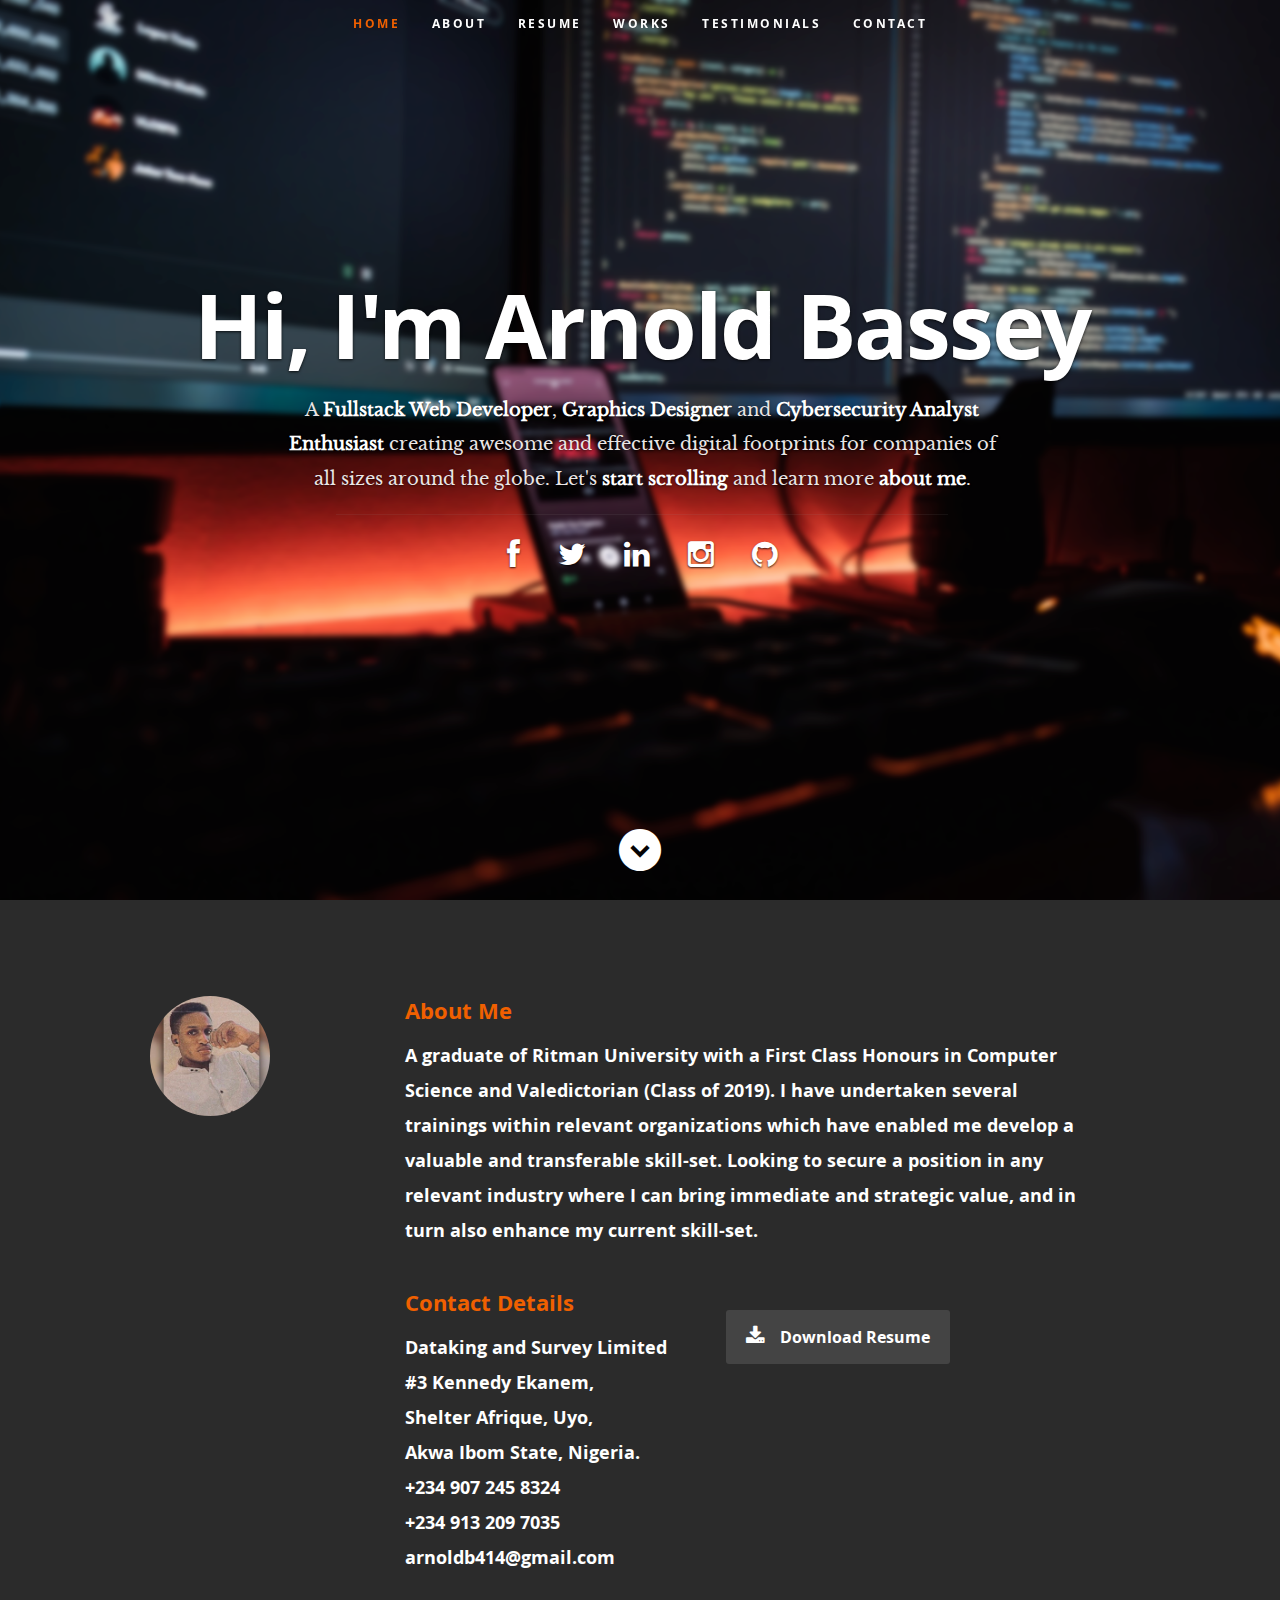
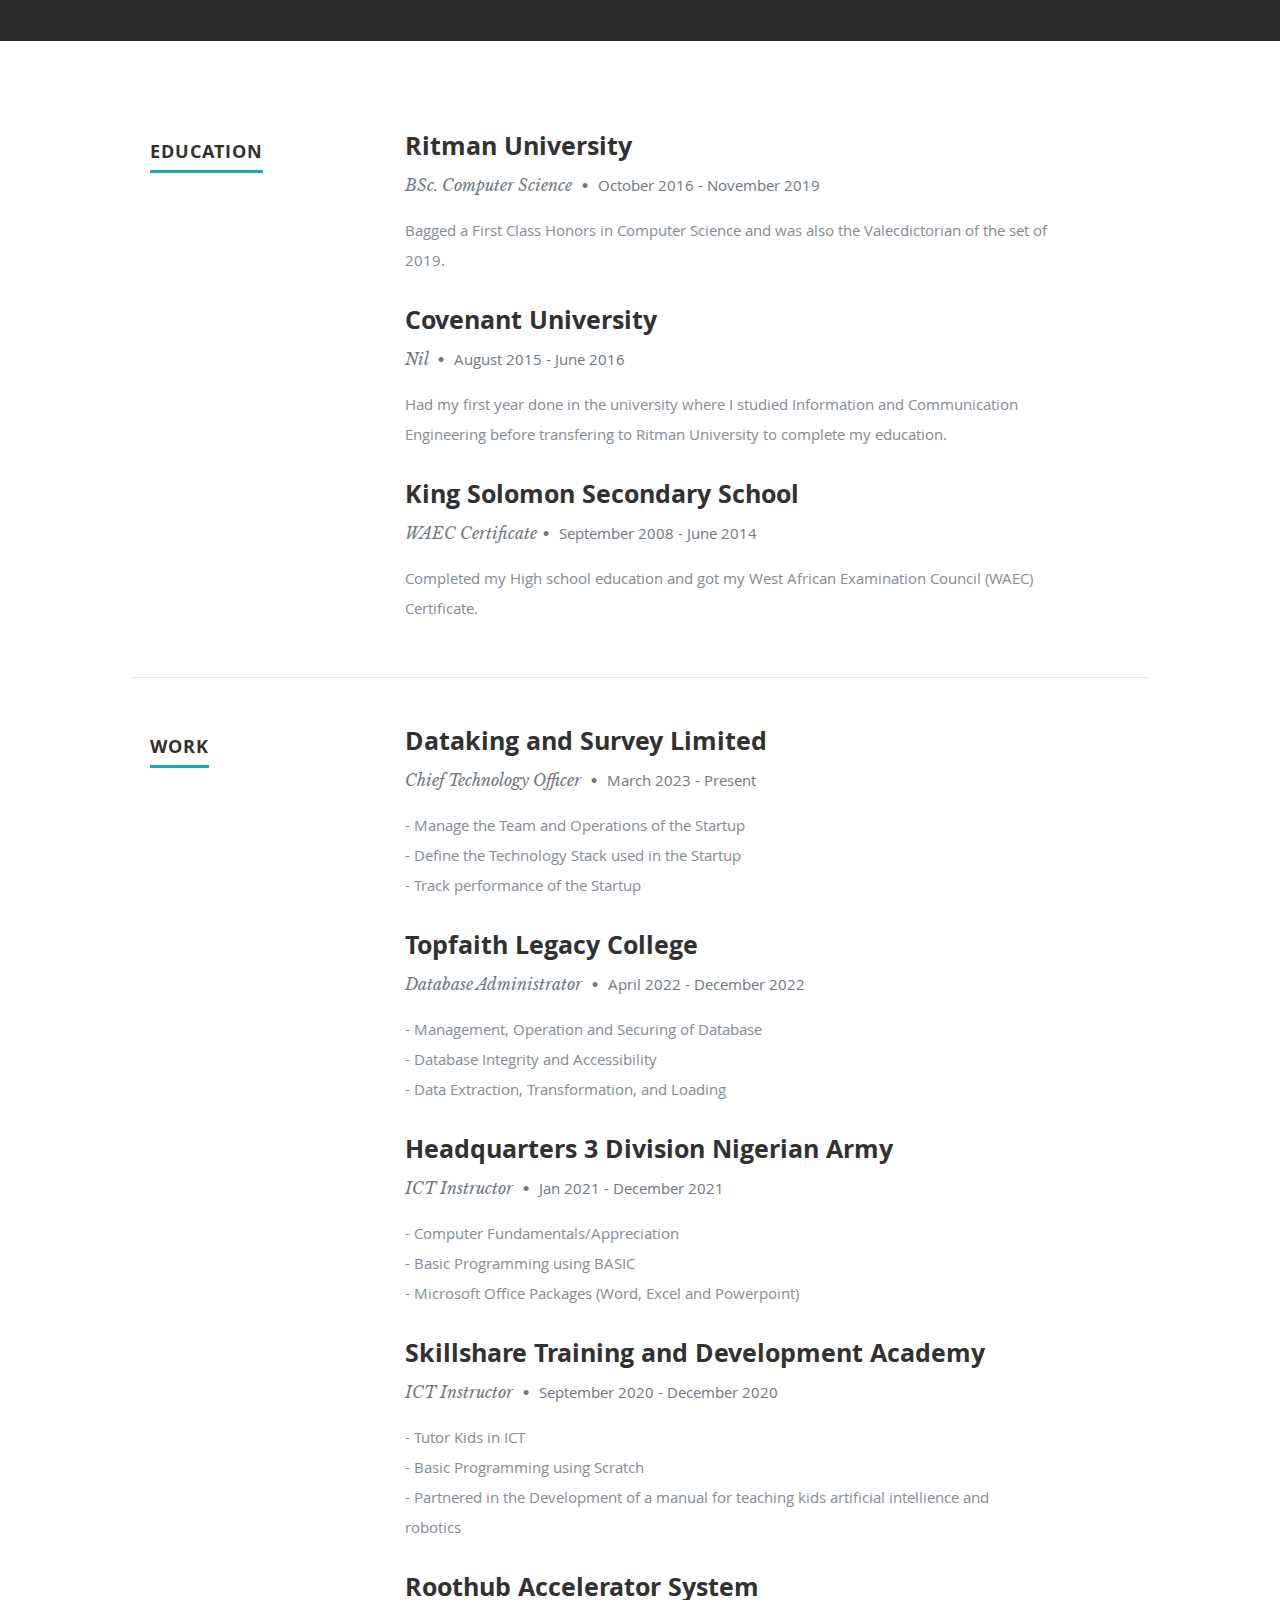
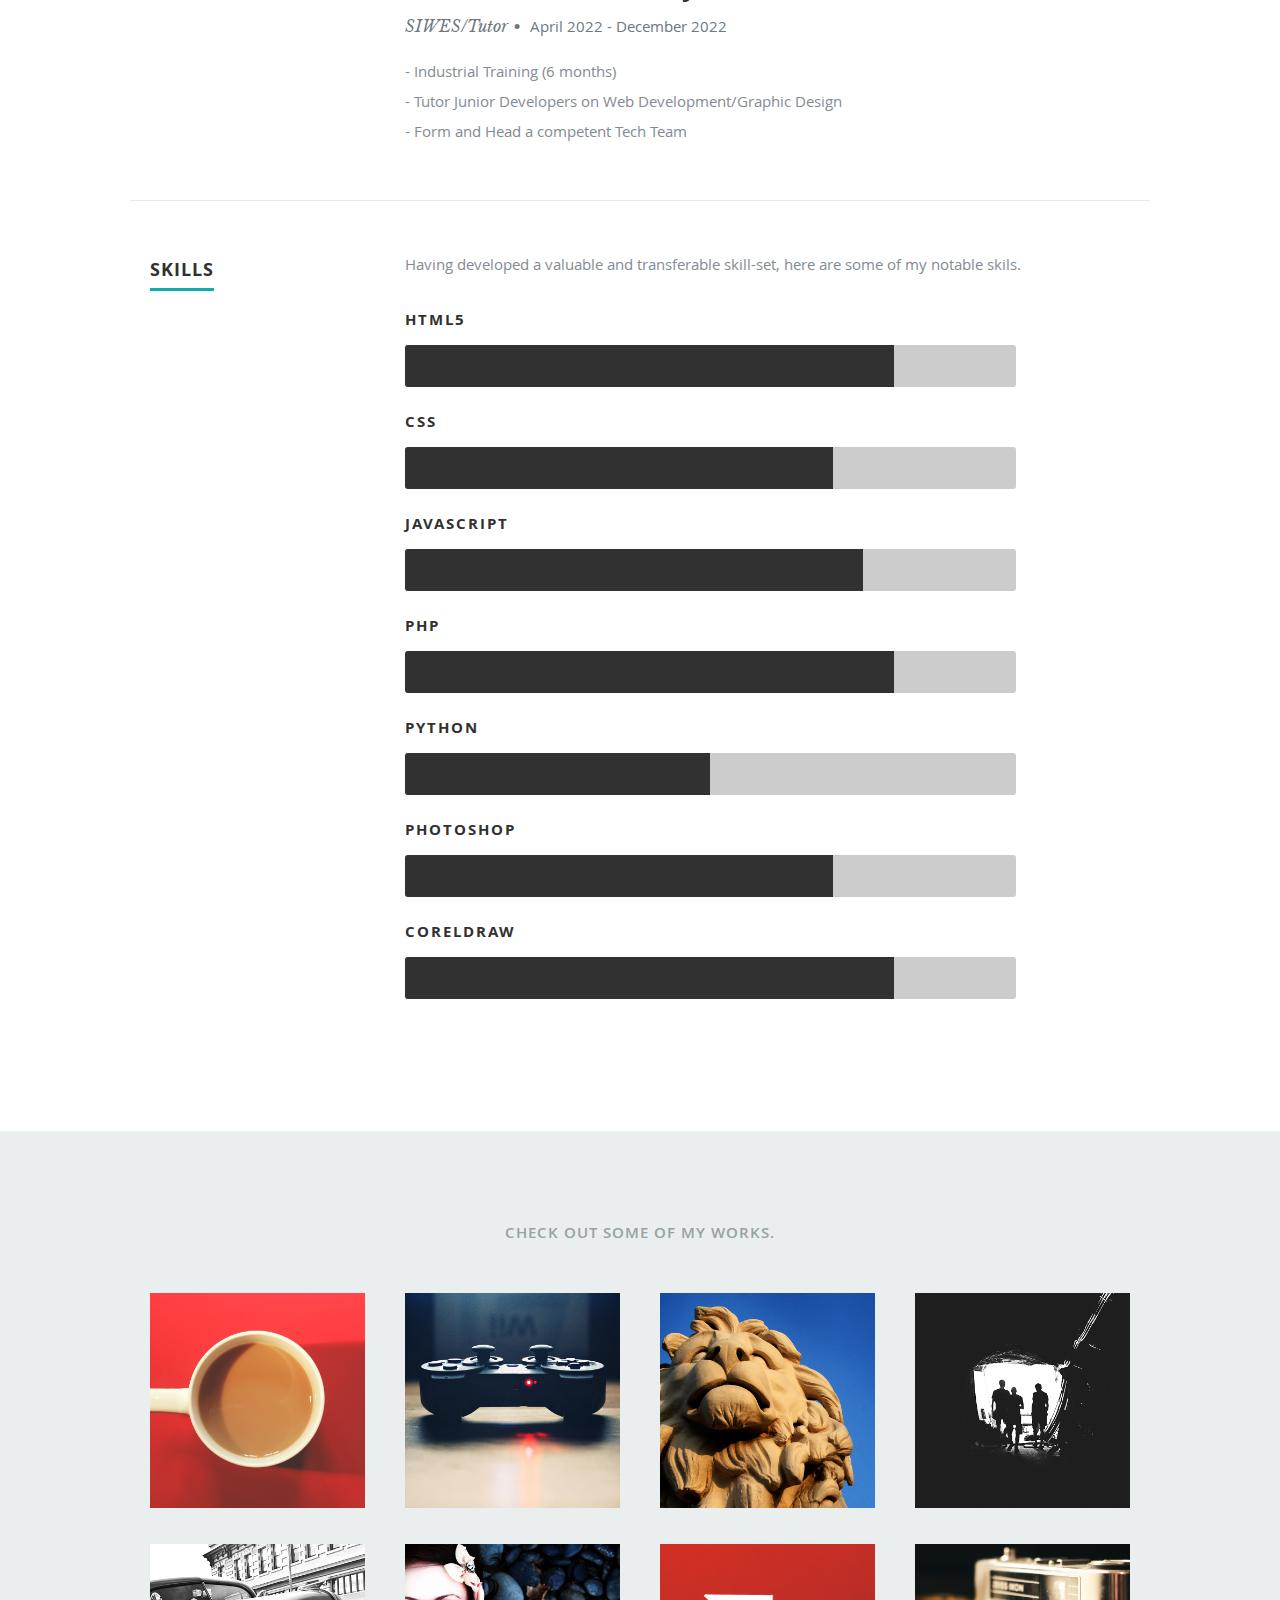
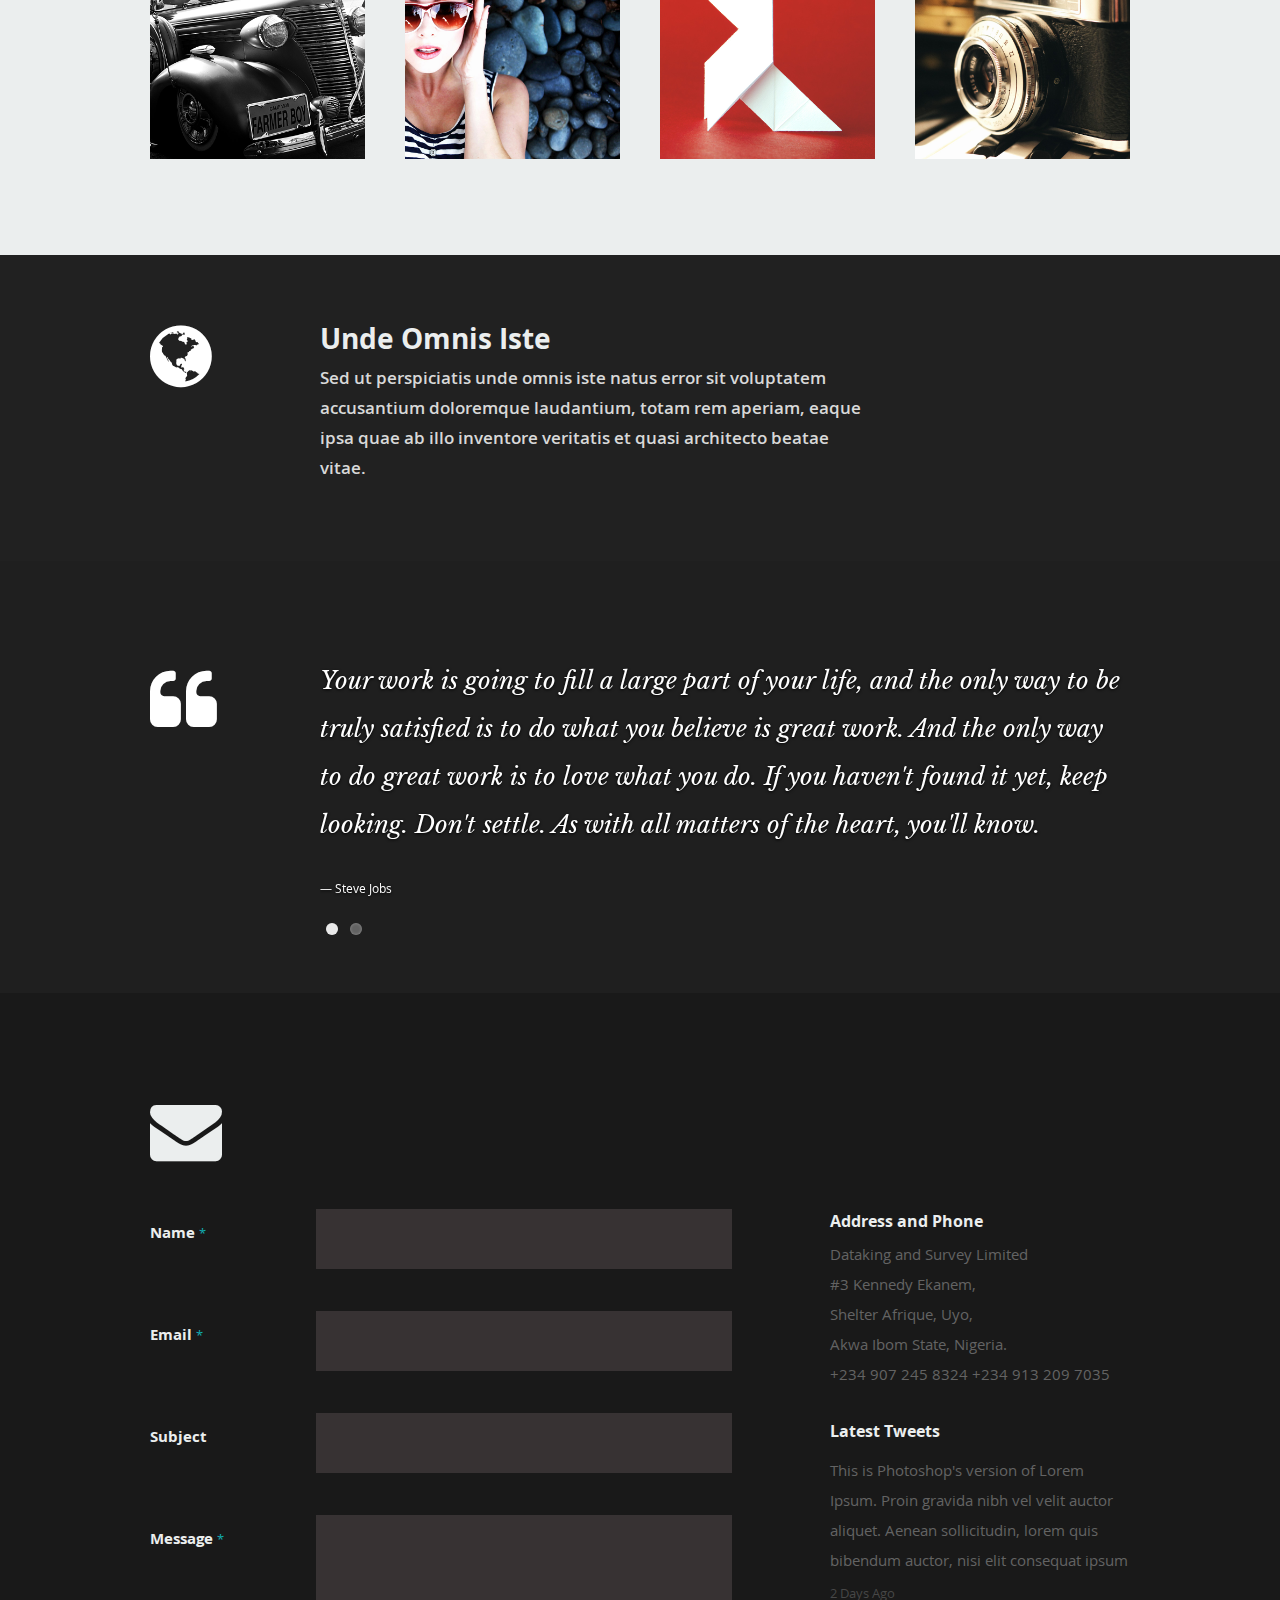
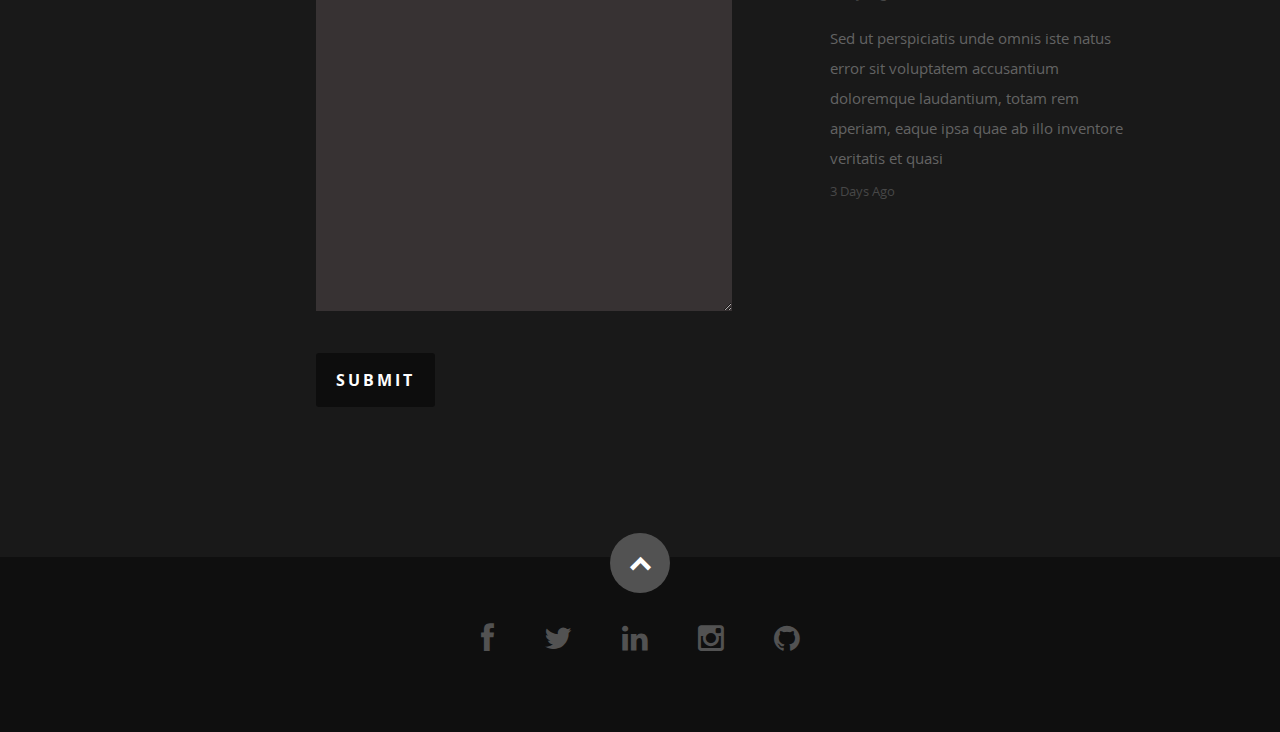
==== commit a01b1d1d: "Update index.html" ====
--- a/index.html
+++ b/index.html
@@ -94,7 +94,7 @@
 
             <h2>About Me</h2>
 
-            <h5>A graduate from Ritman University with a First Class Honours in Computer Science and Best Graduating Student (2019). 
+            <h5>A graduate of Ritman University with a First Class Honours in Computer Science and Valedictorian (Class of 2019). 
                I have undertaken several trainings within relevant organizations which have enabled me develop a 
                valuable and transferable skill-set. Looking to secure a position in any relevant industry where 
                I can bring immediate and strategic value, and in turn also enhance my current skill-set.
@@ -867,4 +867,4 @@
 
 </body>
 
-</html>+</html>
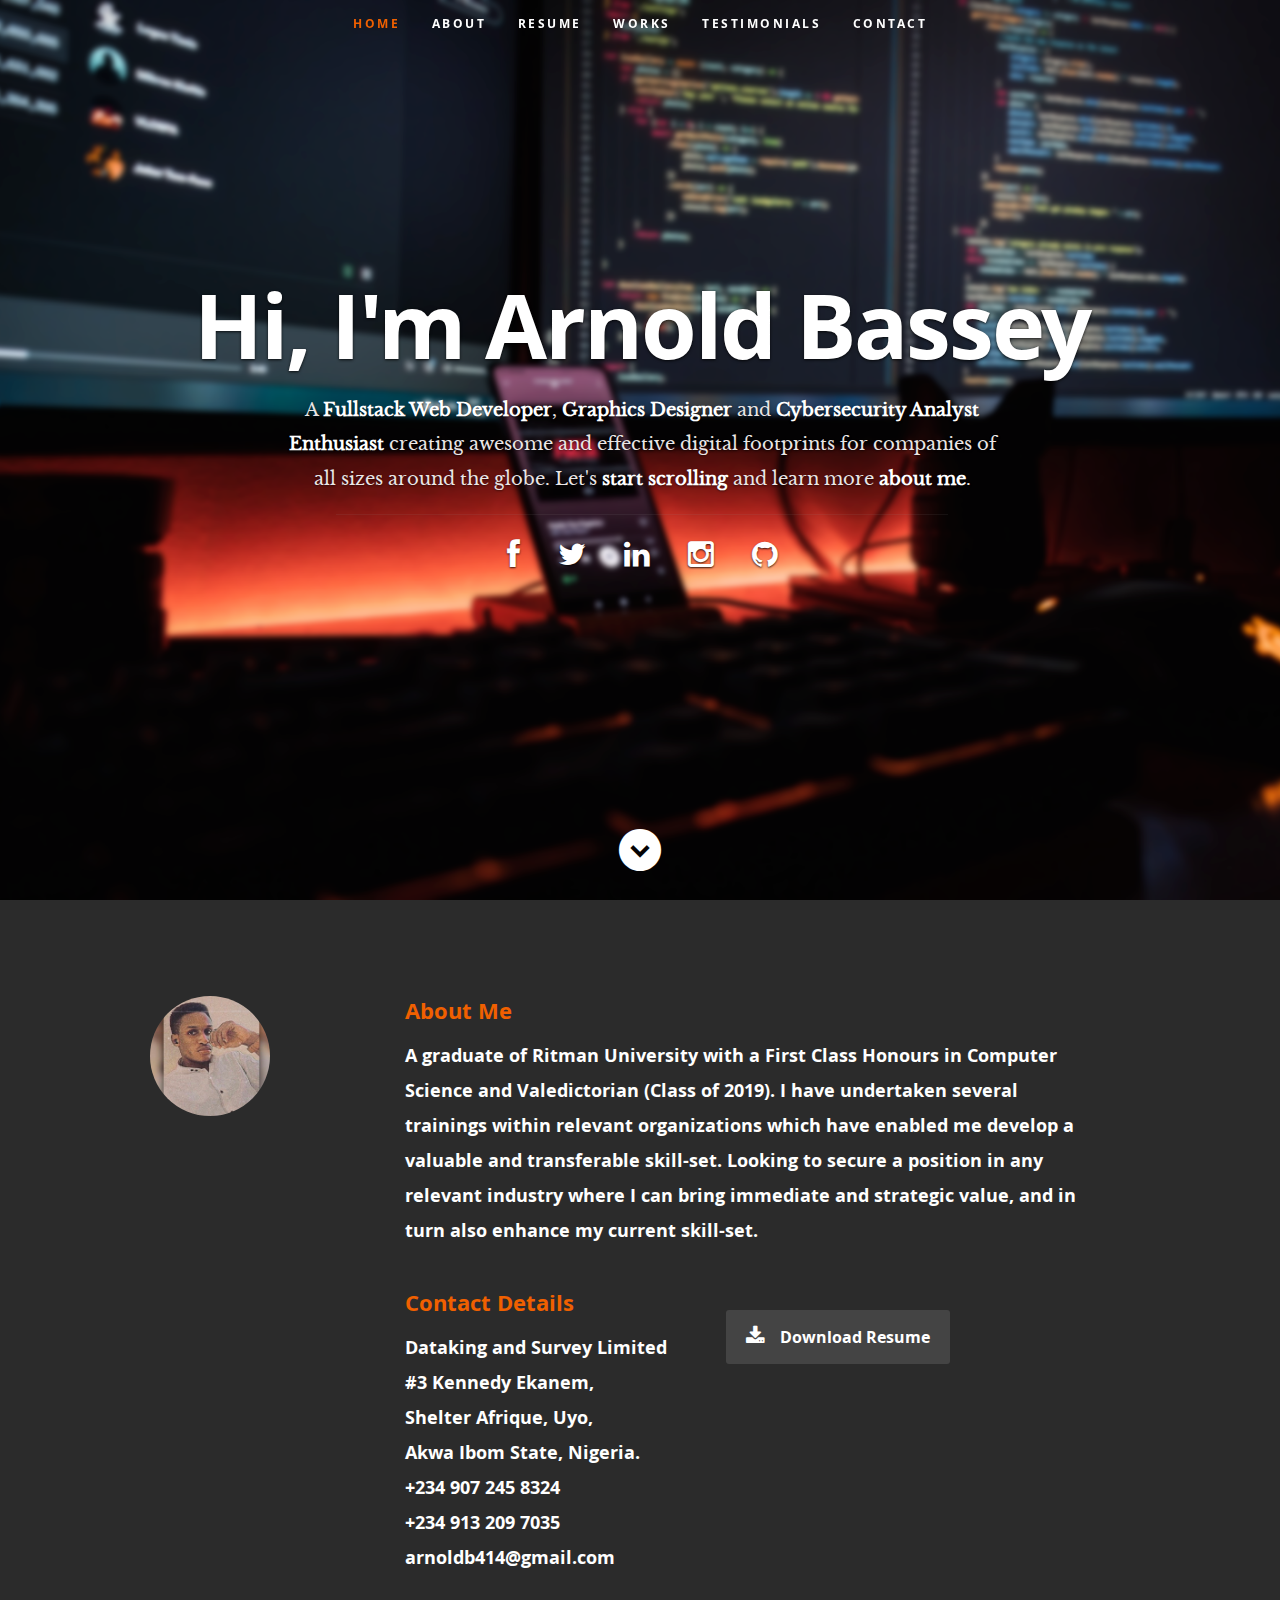
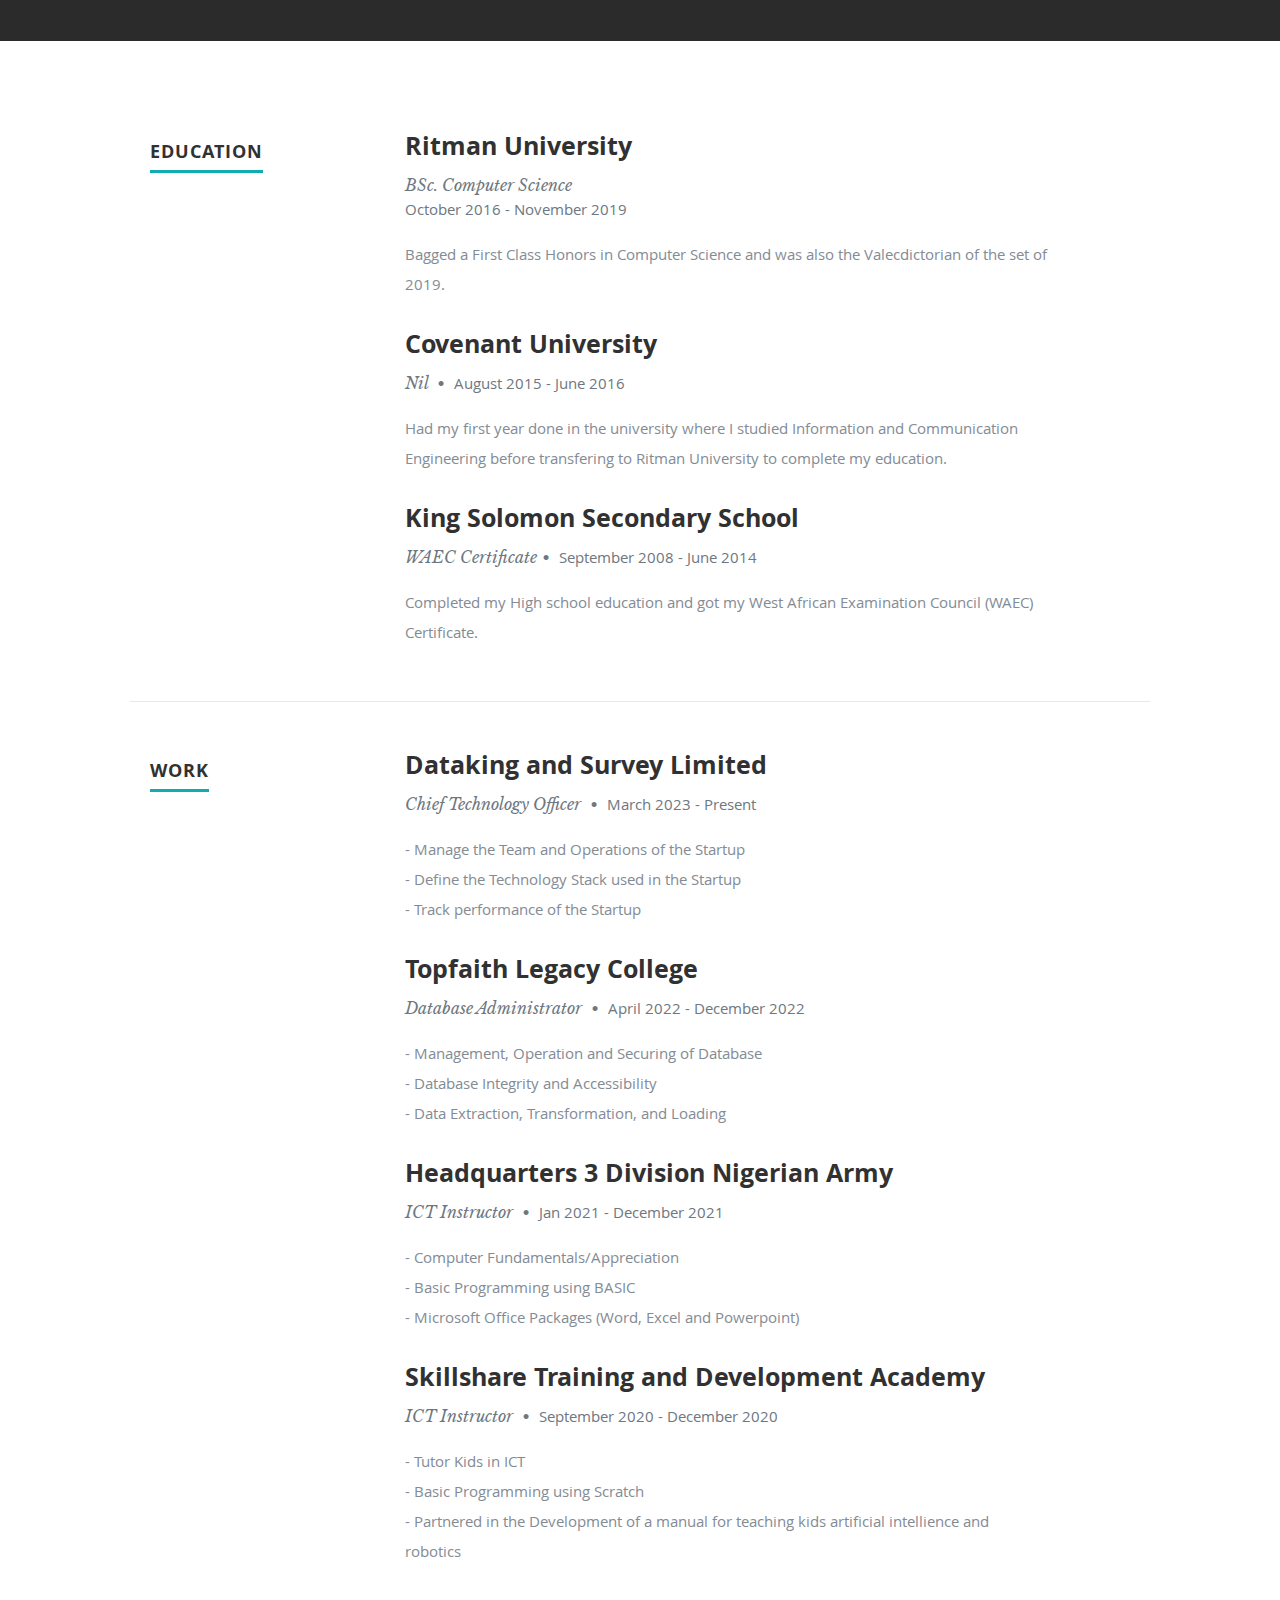
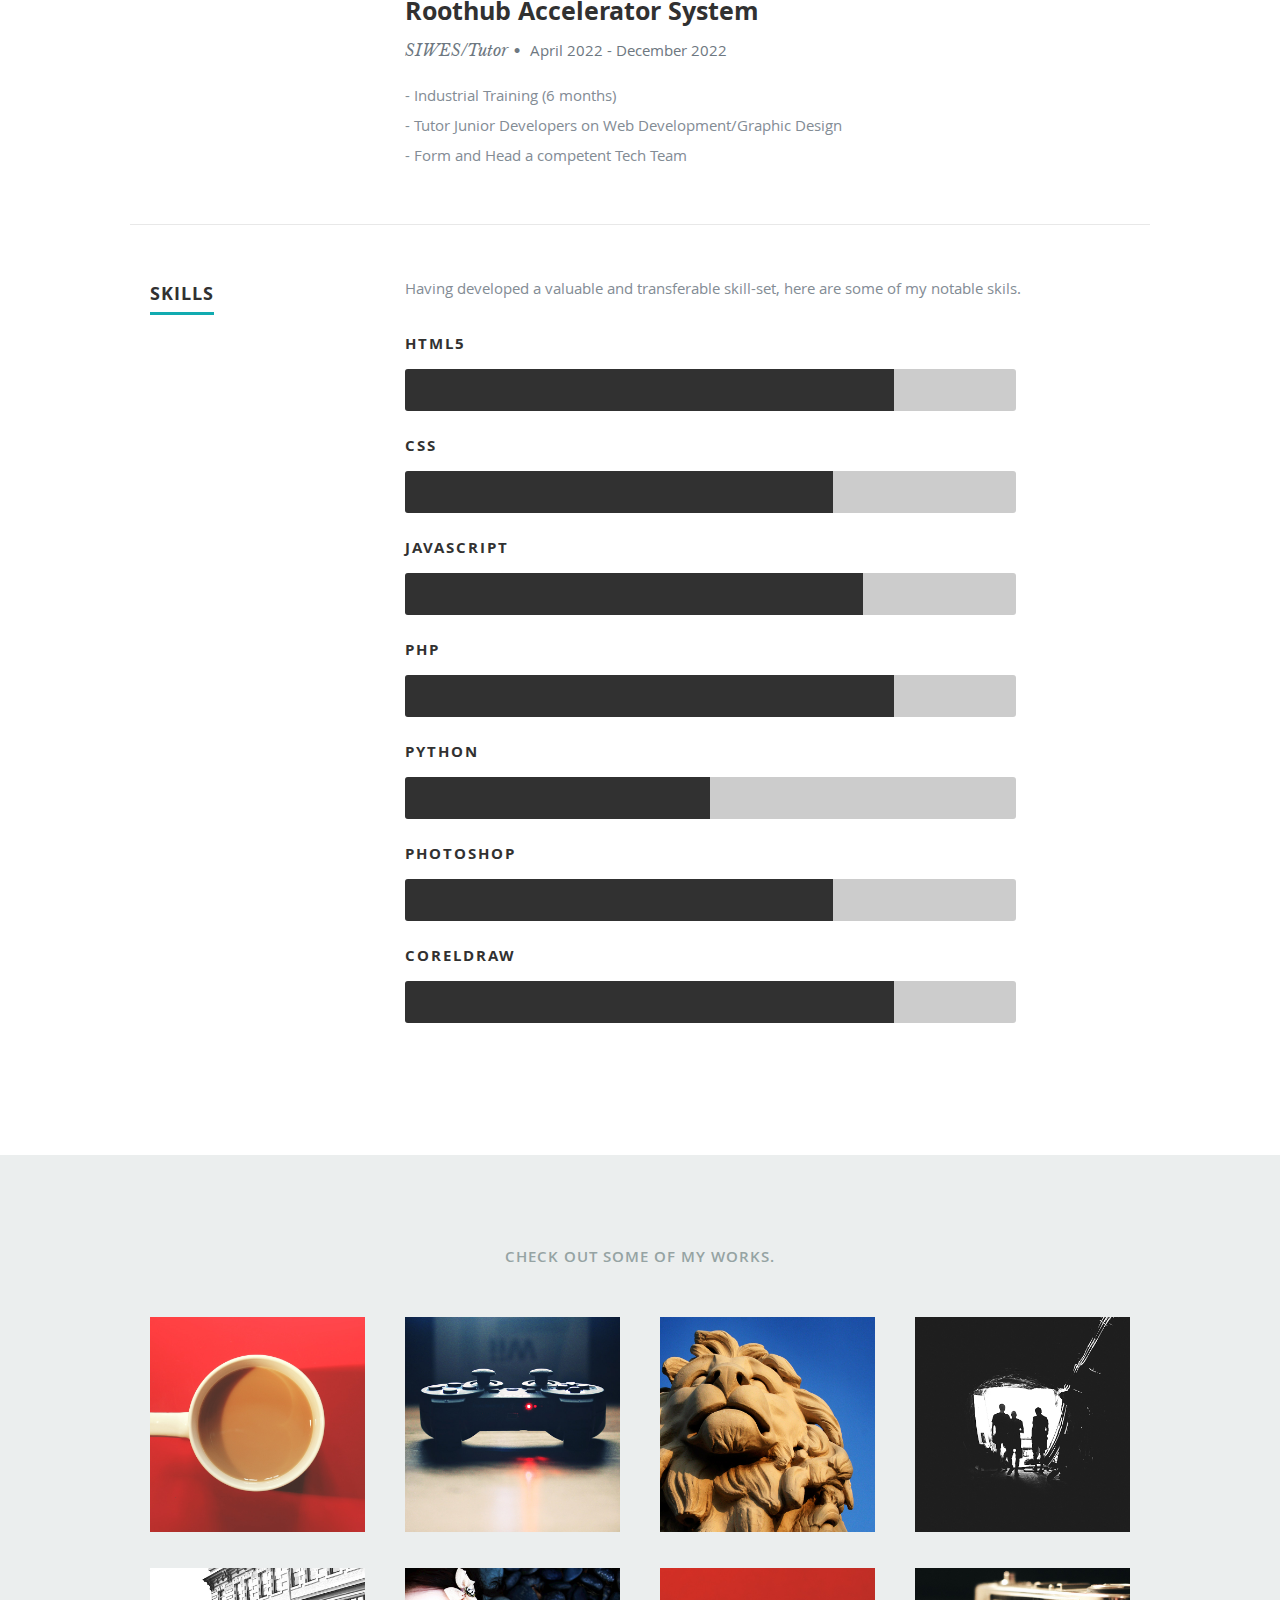
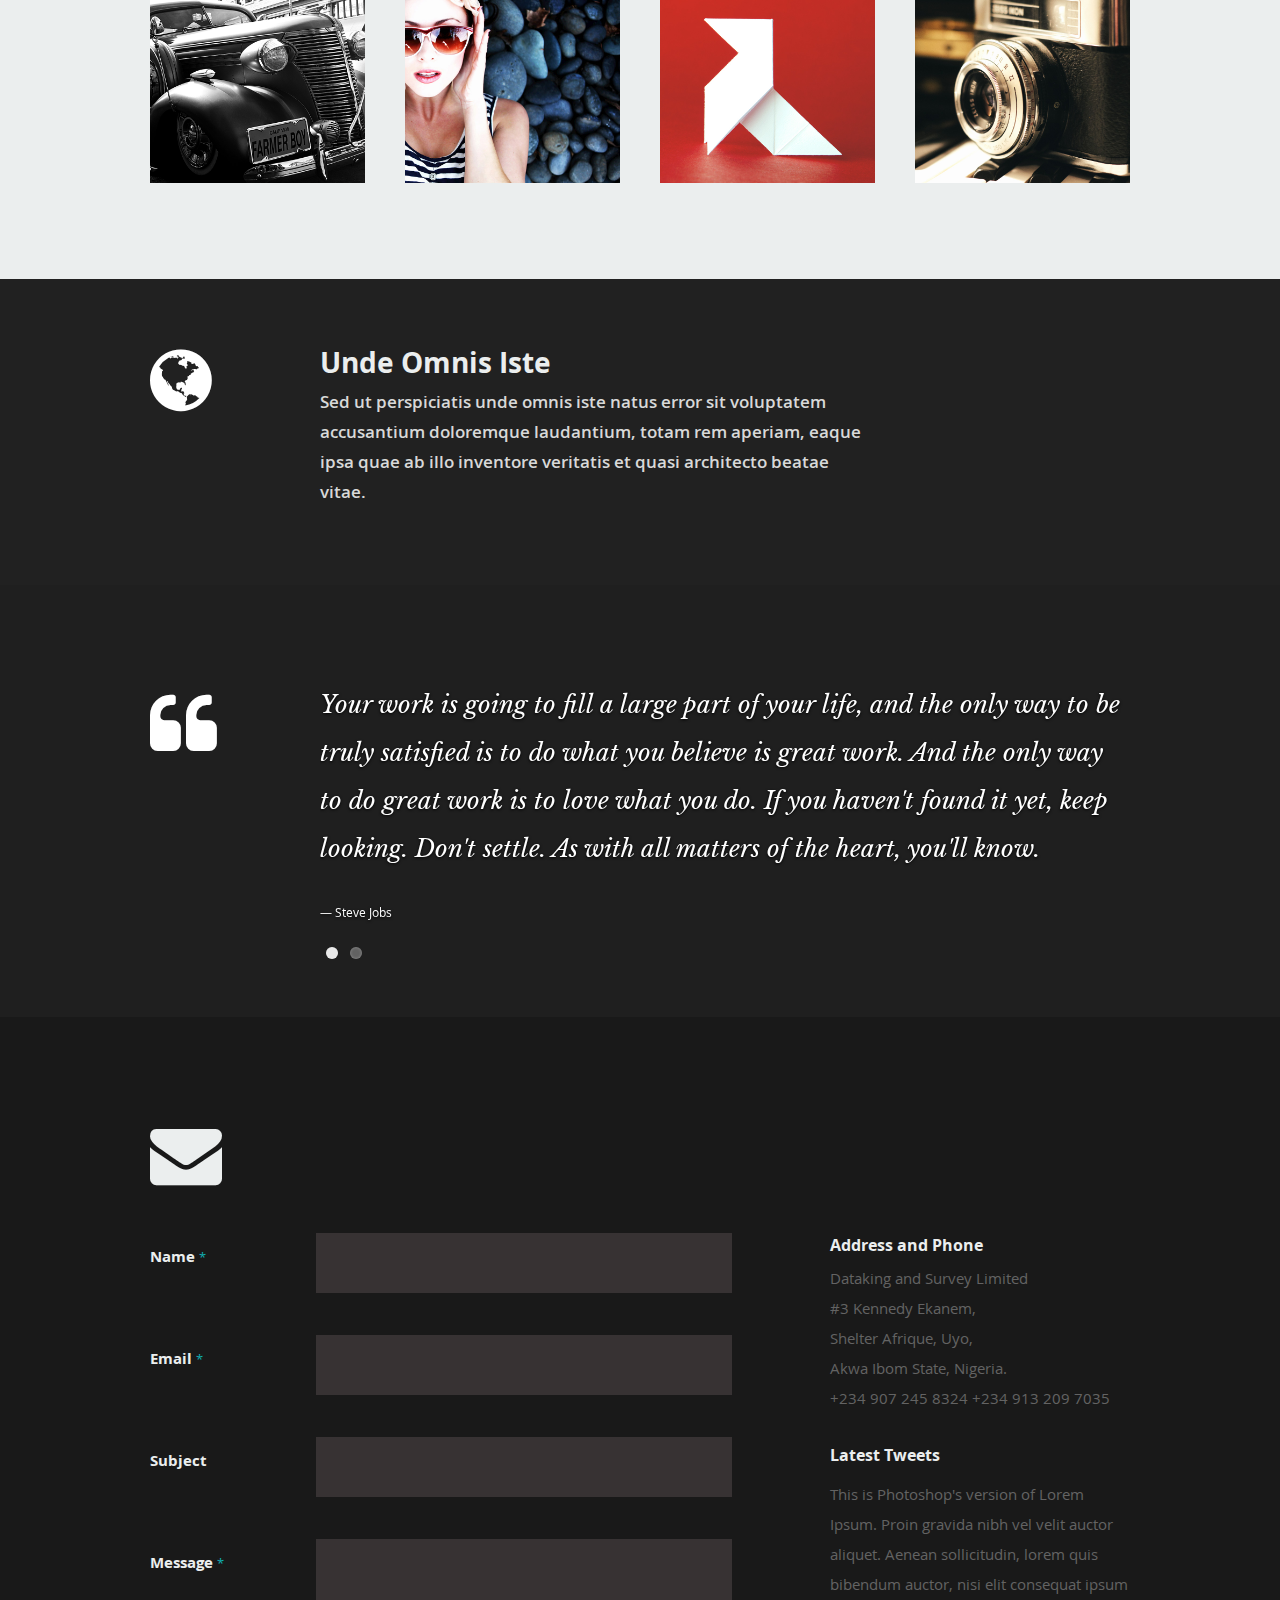
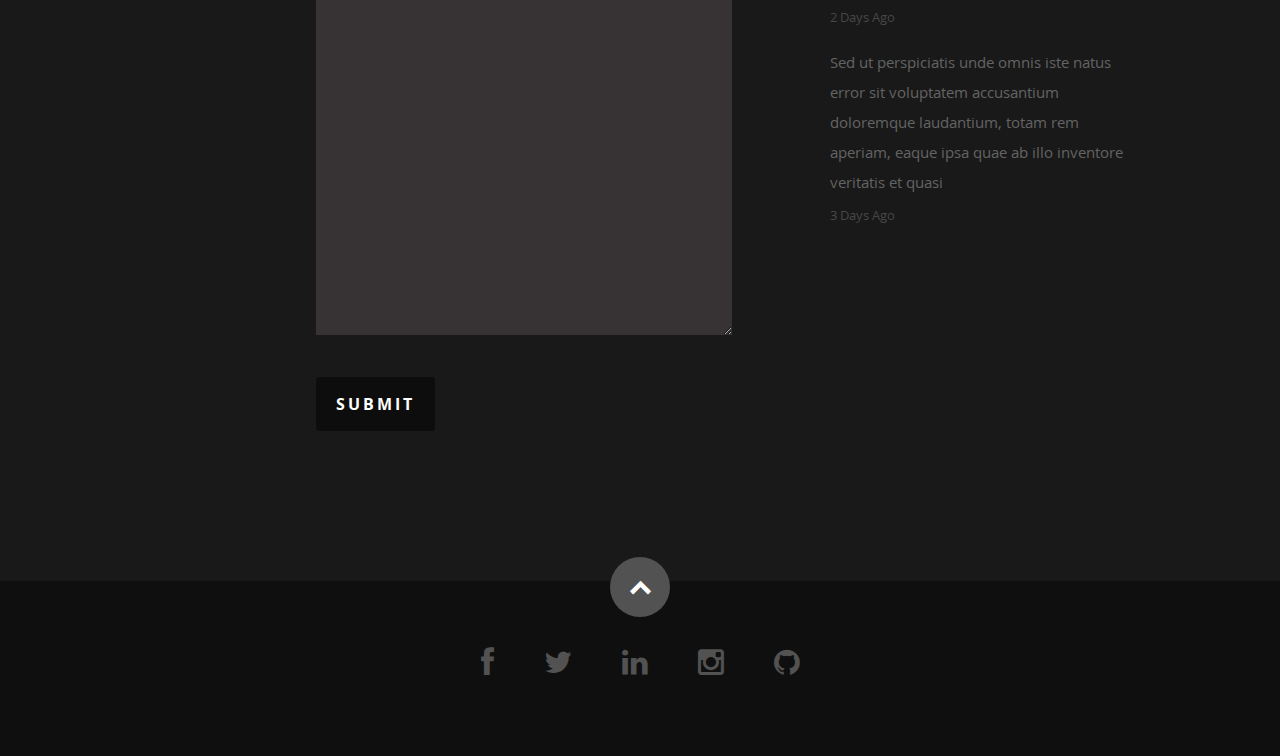
==== commit b7784199: "Update index.html" ====
--- a/index.html
+++ b/index.html
@@ -152,7 +152,7 @@
                <div class="twelve columns">
 
                   <h3>Ritman University</h3>
-                  <p class="info">BSc. Computer Science <span>&bull;</span> <em class="date">October 2016 - November 2019</em></p>
+                  <p class="info">BSc. Computer Science <br> <em class="date">October 2016 - November 2019</em></p>
 
                   <p>
                   Bagged a First Class Honors in Computer Science and was also the Valecdictorian of the set of 2019.
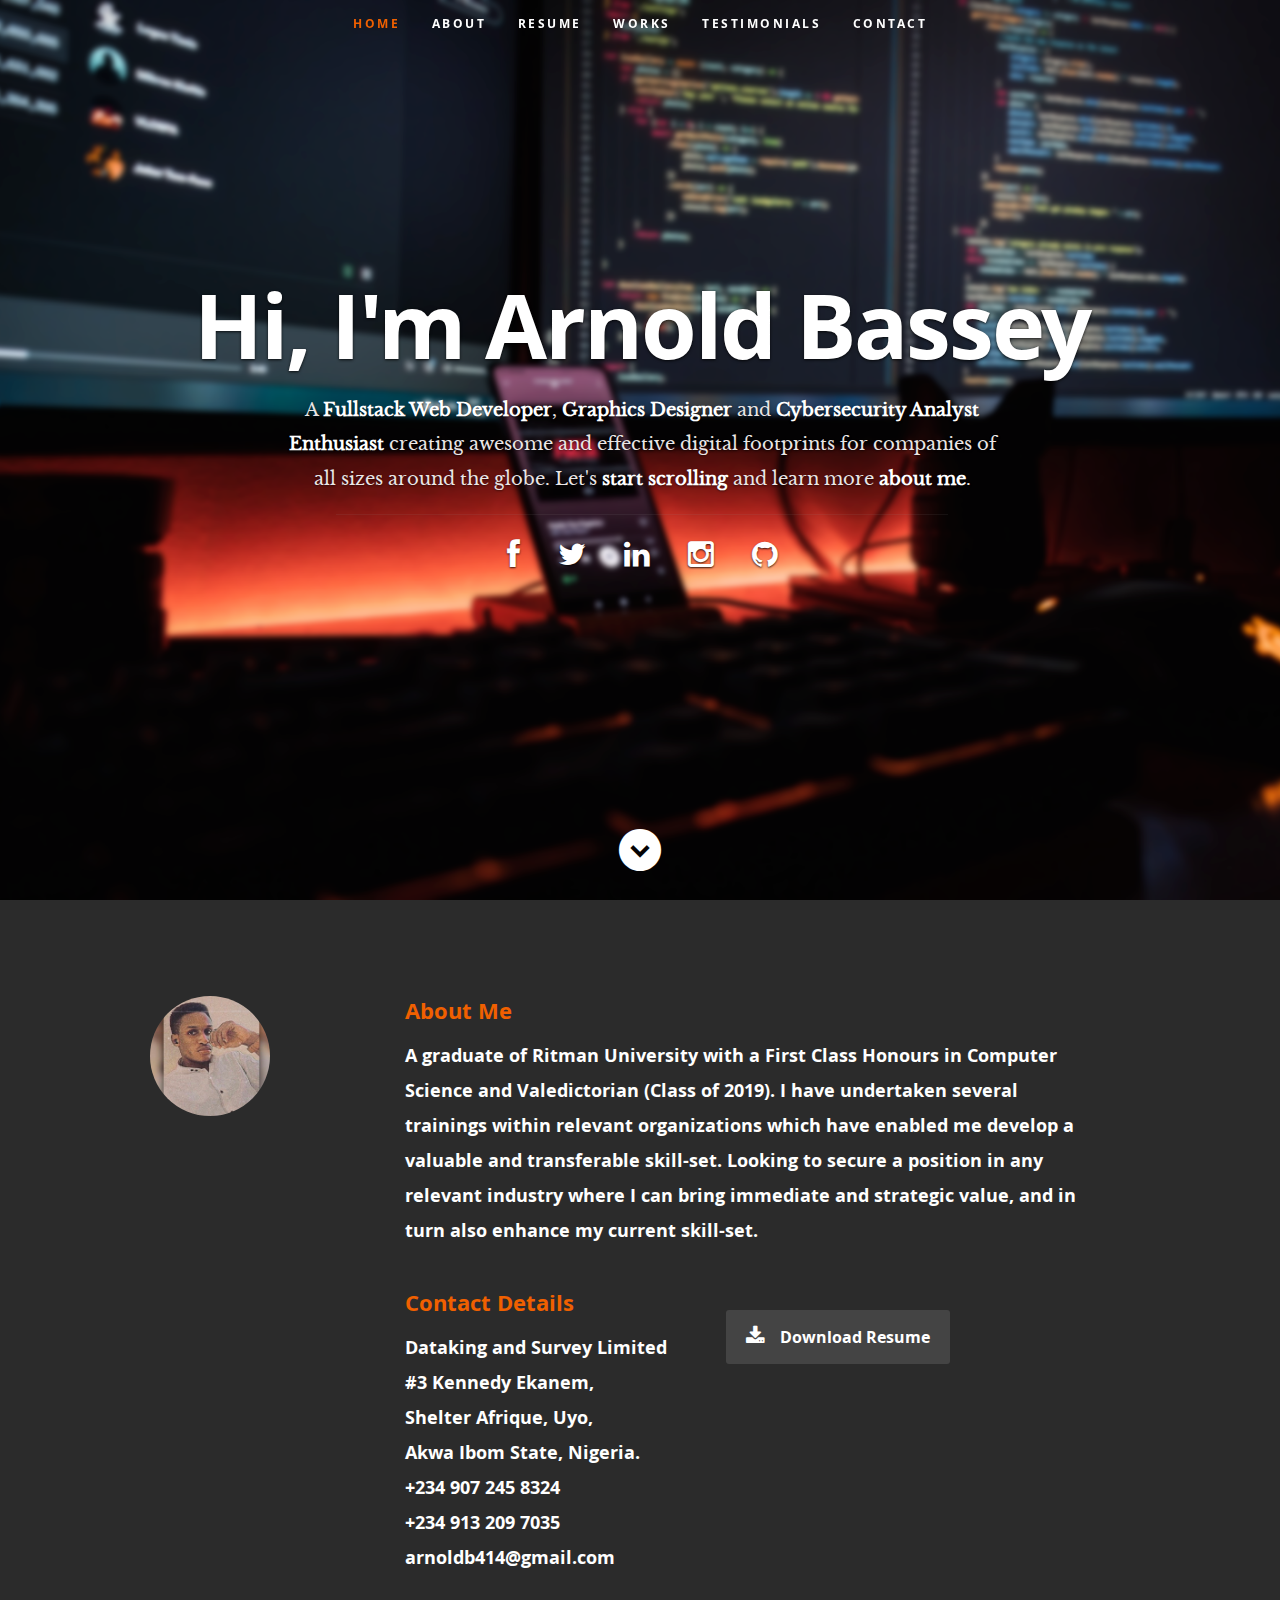
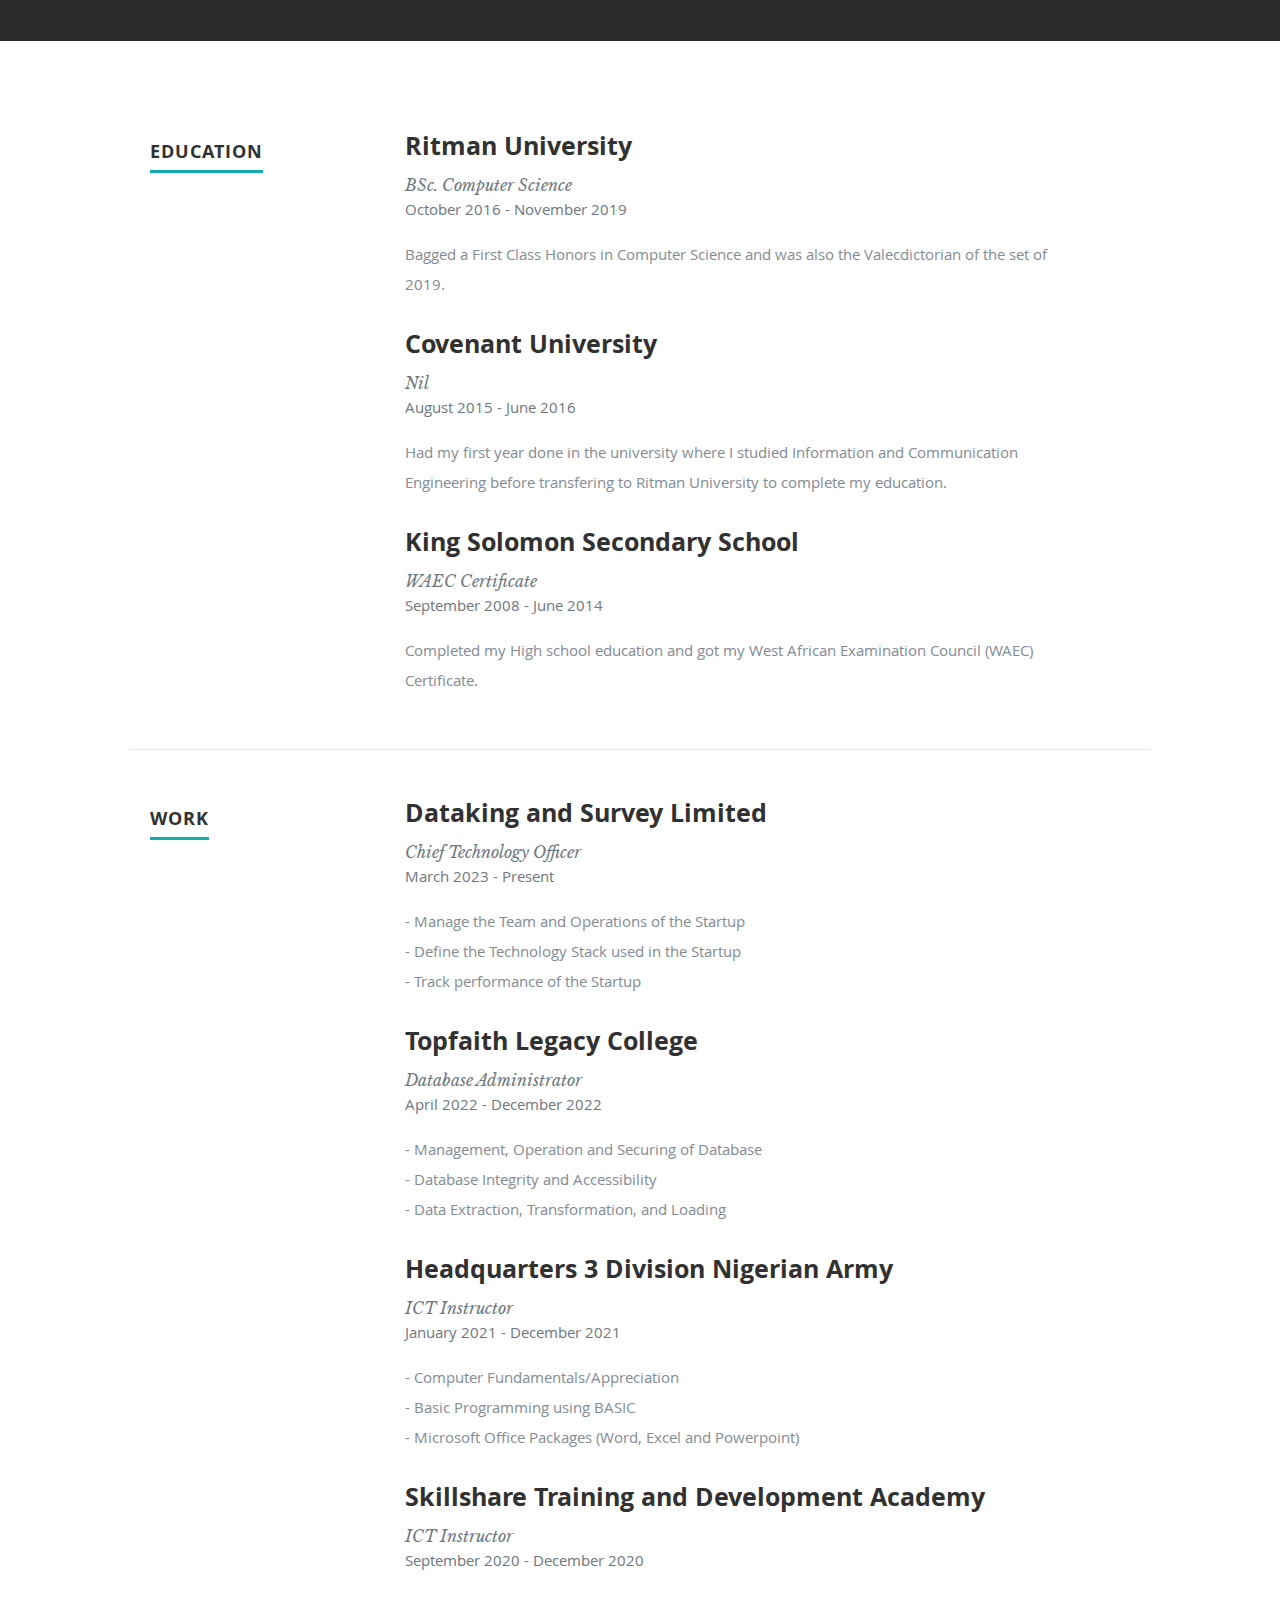
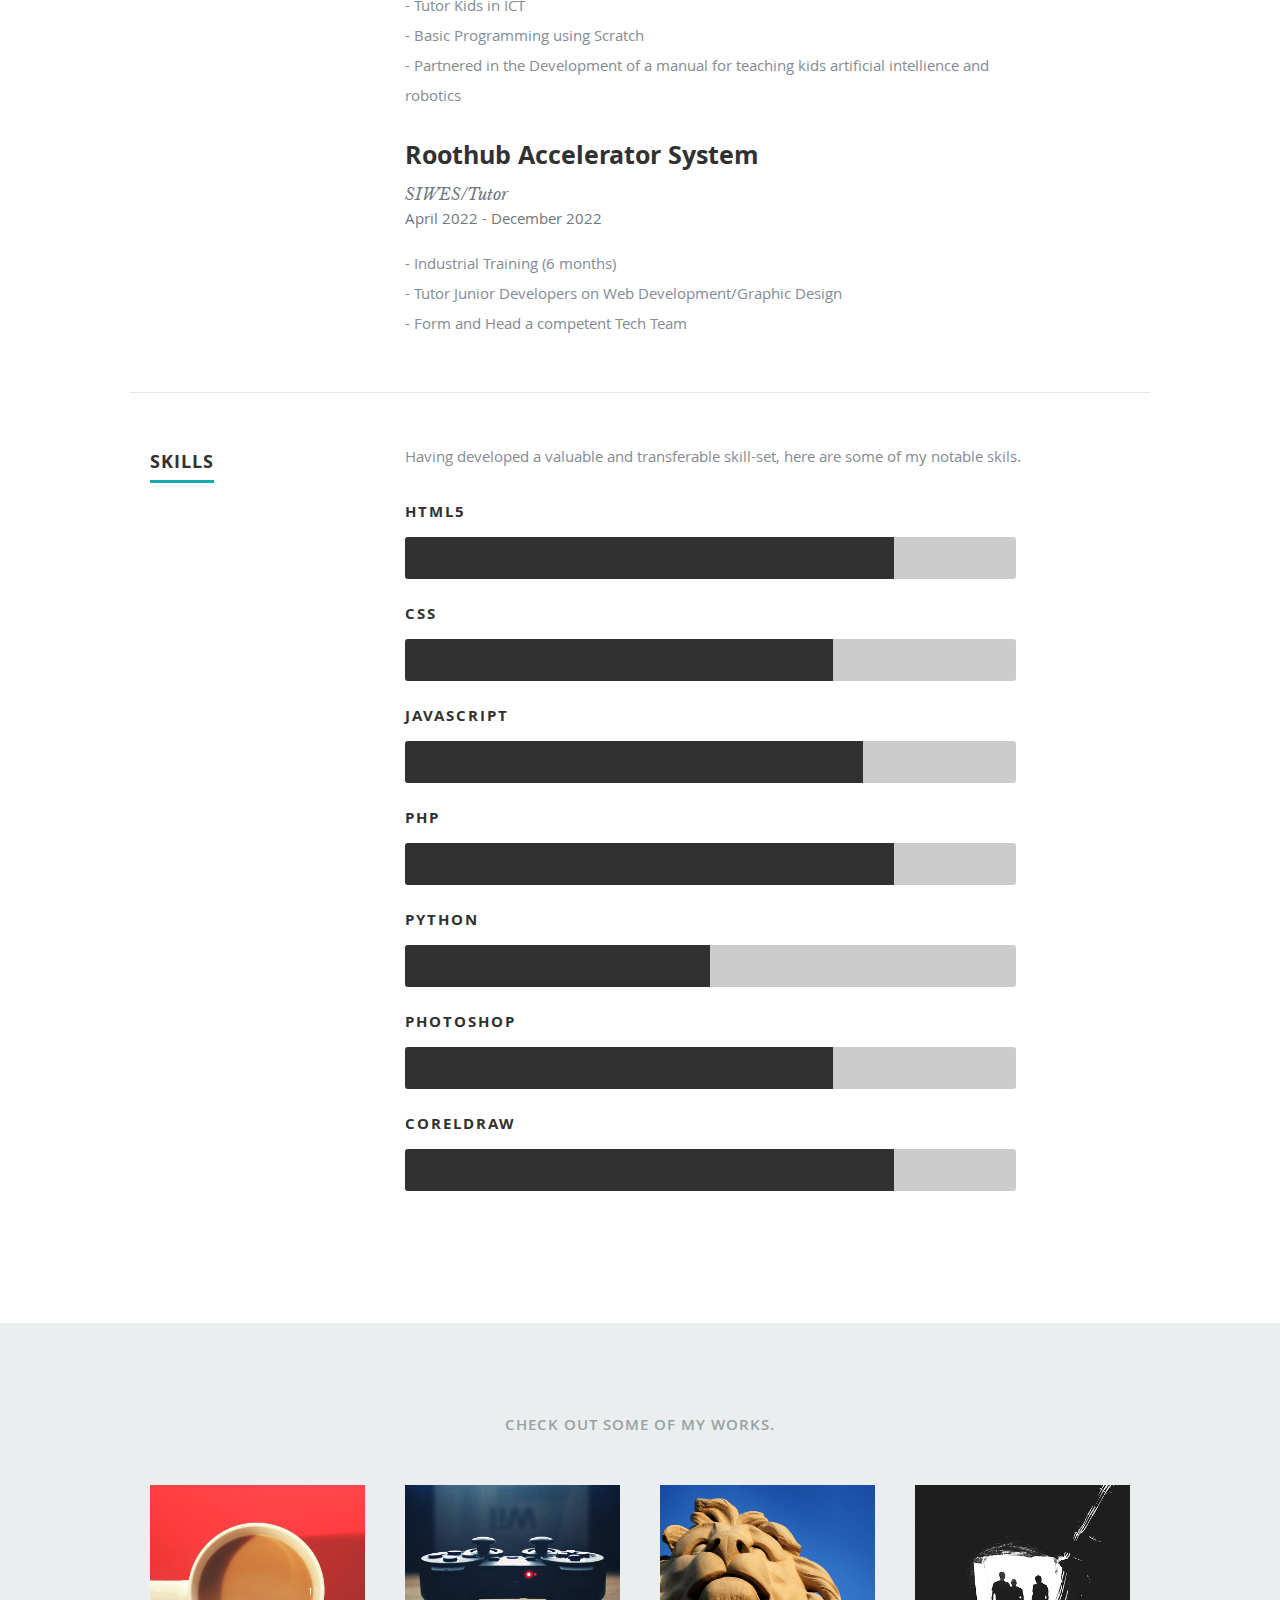
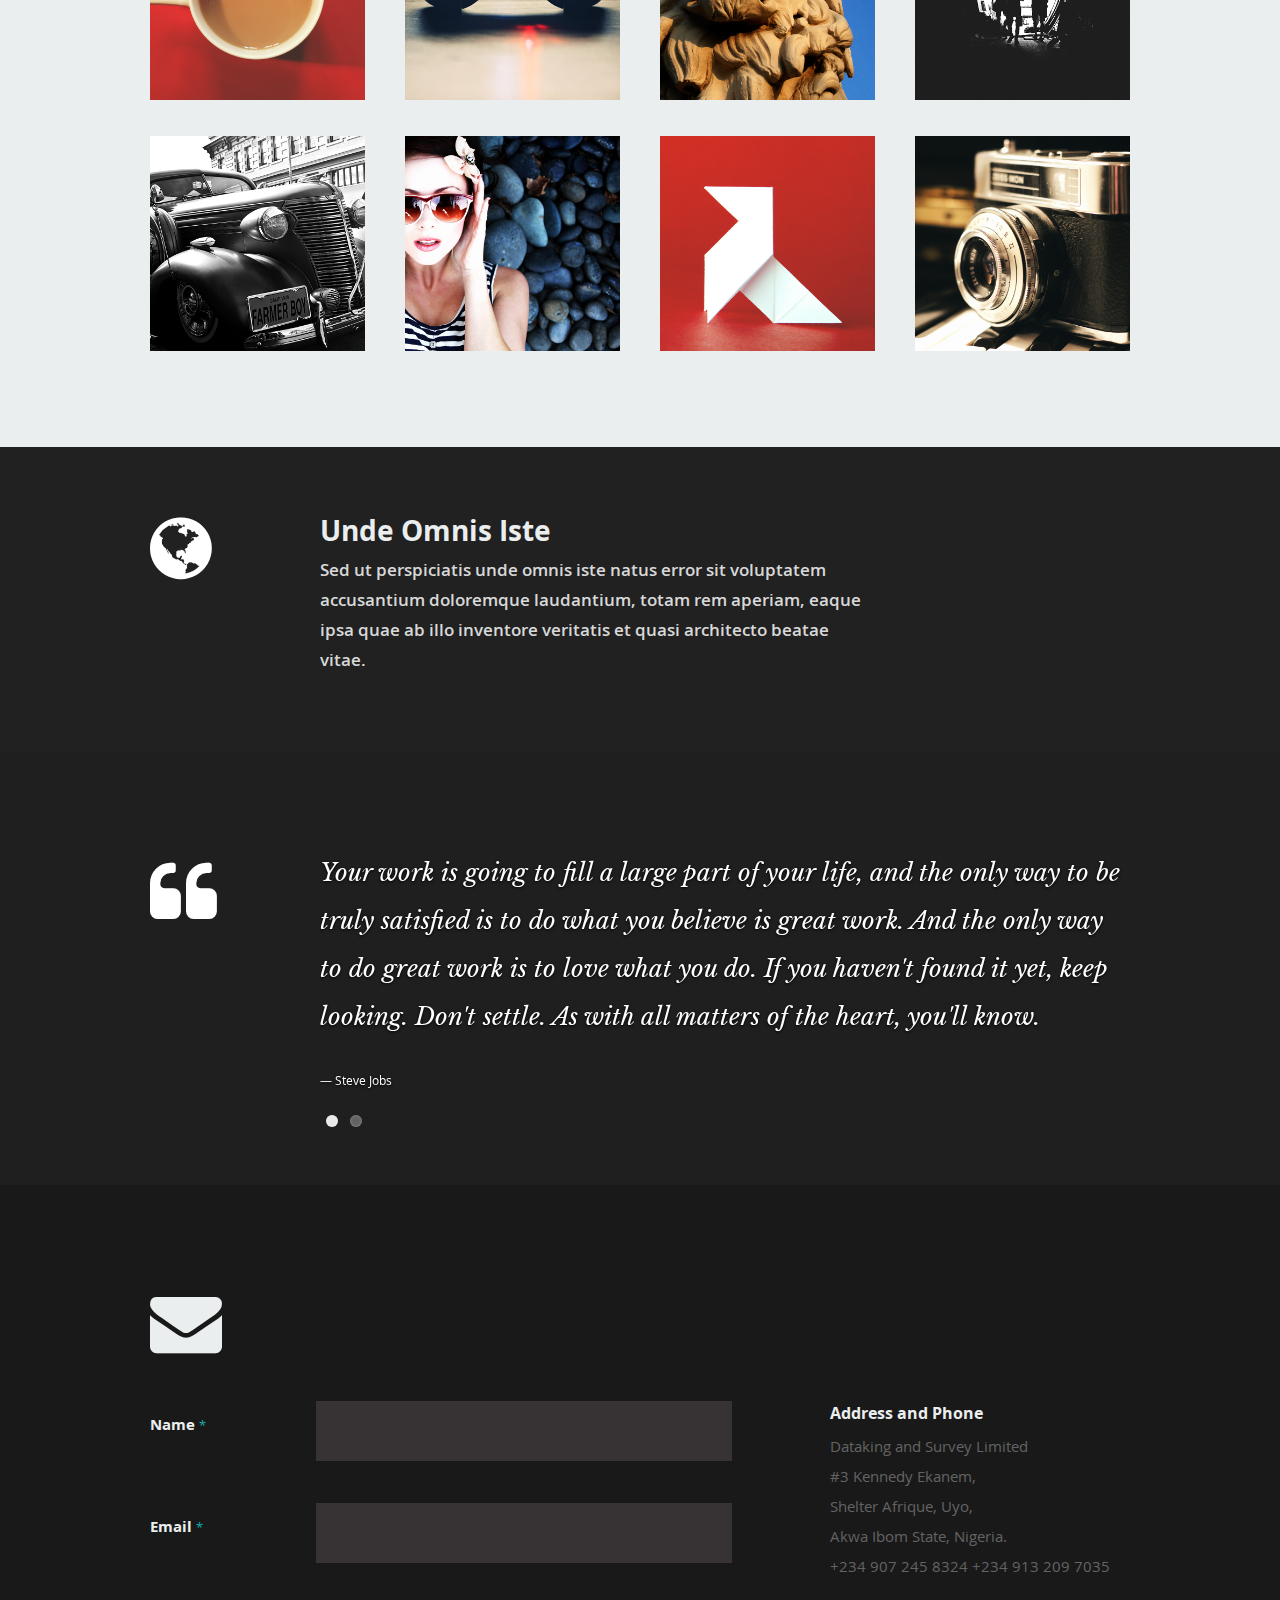
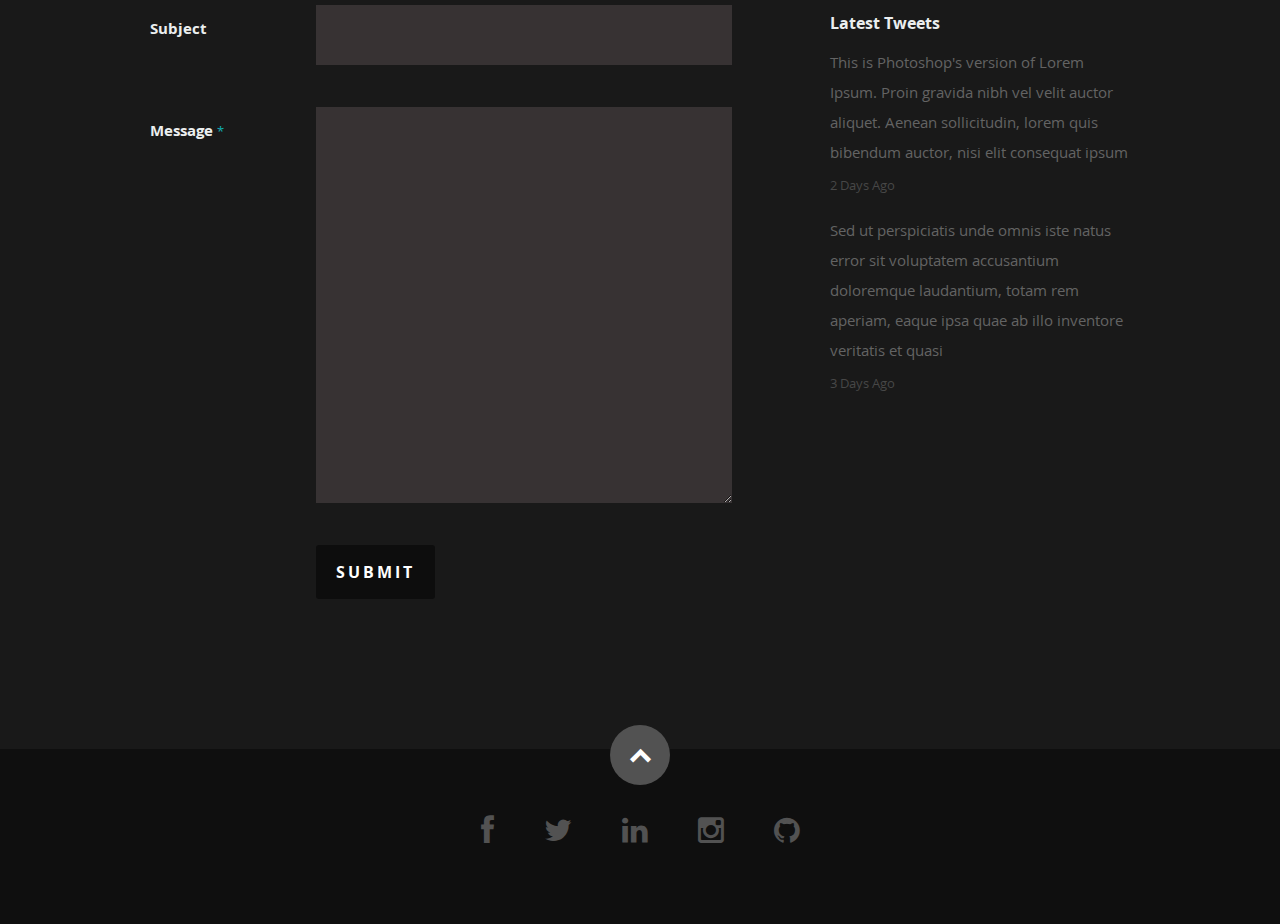
==== commit 035f0d32: "Update index.html" ====
--- a/index.html
+++ b/index.html
@@ -167,7 +167,7 @@
                <div class="twelve columns">
 
                   <h3>Covenant University</h3>
-                  <p class="info">Nil <span>&bull;</span> <em class="date">August 2015 - June 2016</em></p>
+                  <p class="info">Nil <br> <em class="date">August 2015 - June 2016</em></p>
 
                   <p>
                   Had my first year done in the university where I studied Information and Communication Engineering before transfering to Ritman University to complete my education.
@@ -182,7 +182,7 @@
                <div class="twelve columns">
 
                   <h3>King Solomon Secondary School</h3>
-                  <p class="info">WAEC Certificate<span>&bull;</span> <em class="date">September 2008 - June 2014</em></p>
+                  <p class="info">WAEC Certificate <br> <em class="date">September 2008 - June 2014</em></p>
 
                   <p>
                   Completed my High school education and got my West African Examination Council (WAEC) Certificate.
@@ -212,7 +212,7 @@
                <div class="twelve columns">
 
                   <h3>Dataking and Survey Limited</h3>
-                  <p class="info">Chief Technology Officer <span>&bull;</span> <em class="date">March 2023 - Present</em></p>
+                  <p class="info">Chief Technology Officer <br> <em class="date">March 2023 - Present</em></p>
 
                   <p>
                   - Manage the Team and Operations of the Startup <br>
@@ -229,7 +229,7 @@
                <div class="twelve columns">
 
                   <h3>Topfaith Legacy College</h3>
-                  <p class="info">Database Administrator <span>&bull;</span> <em class="date">April 2022 - December 2022</em></p>
+                  <p class="info">Database Administrator <br> <em class="date">April 2022 - December 2022</em></p>
 
                   <p>
                   - Management, Operation and Securing of Database <br>
@@ -246,7 +246,7 @@
                <div class="twelve columns">
 
                   <h3>Headquarters 3 Division Nigerian Army</h3>
-                  <p class="info">ICT Instructor <span>&bull;</span> <em class="date">Jan 2021 - December 2021</em></p>
+                  <p class="info">ICT Instructor <br> <em class="date">January 2021 - December 2021</em></p>
 
                   <p>
                   - Computer Fundamentals/Appreciation <br>
@@ -263,7 +263,7 @@
                <div class="twelve columns">
 
                   <h3>Skillshare Training and Development Academy </h3>
-                  <p class="info">ICT Instructor <span>&bull;</span> <em class="date">September 2020 - December 2020</em></p>
+                  <p class="info">ICT Instructor <br> <em class="date">September 2020 - December 2020</em></p>
 
                   <p>
                   - Tutor Kids in ICT <br>
@@ -280,7 +280,7 @@
                <div class="twelve columns">
 
                   <h3>Roothub Accelerator System</h3>
-                  <p class="info">SIWES/Tutor<span>&bull;</span> <em class="date">April 2022 - December 2022</em></p>
+                  <p class="info">SIWES/Tutor <br> <em class="date">April 2022 - December 2022</em></p>
 
                   <p>
                   - Industrial Training (6 months) <br>
